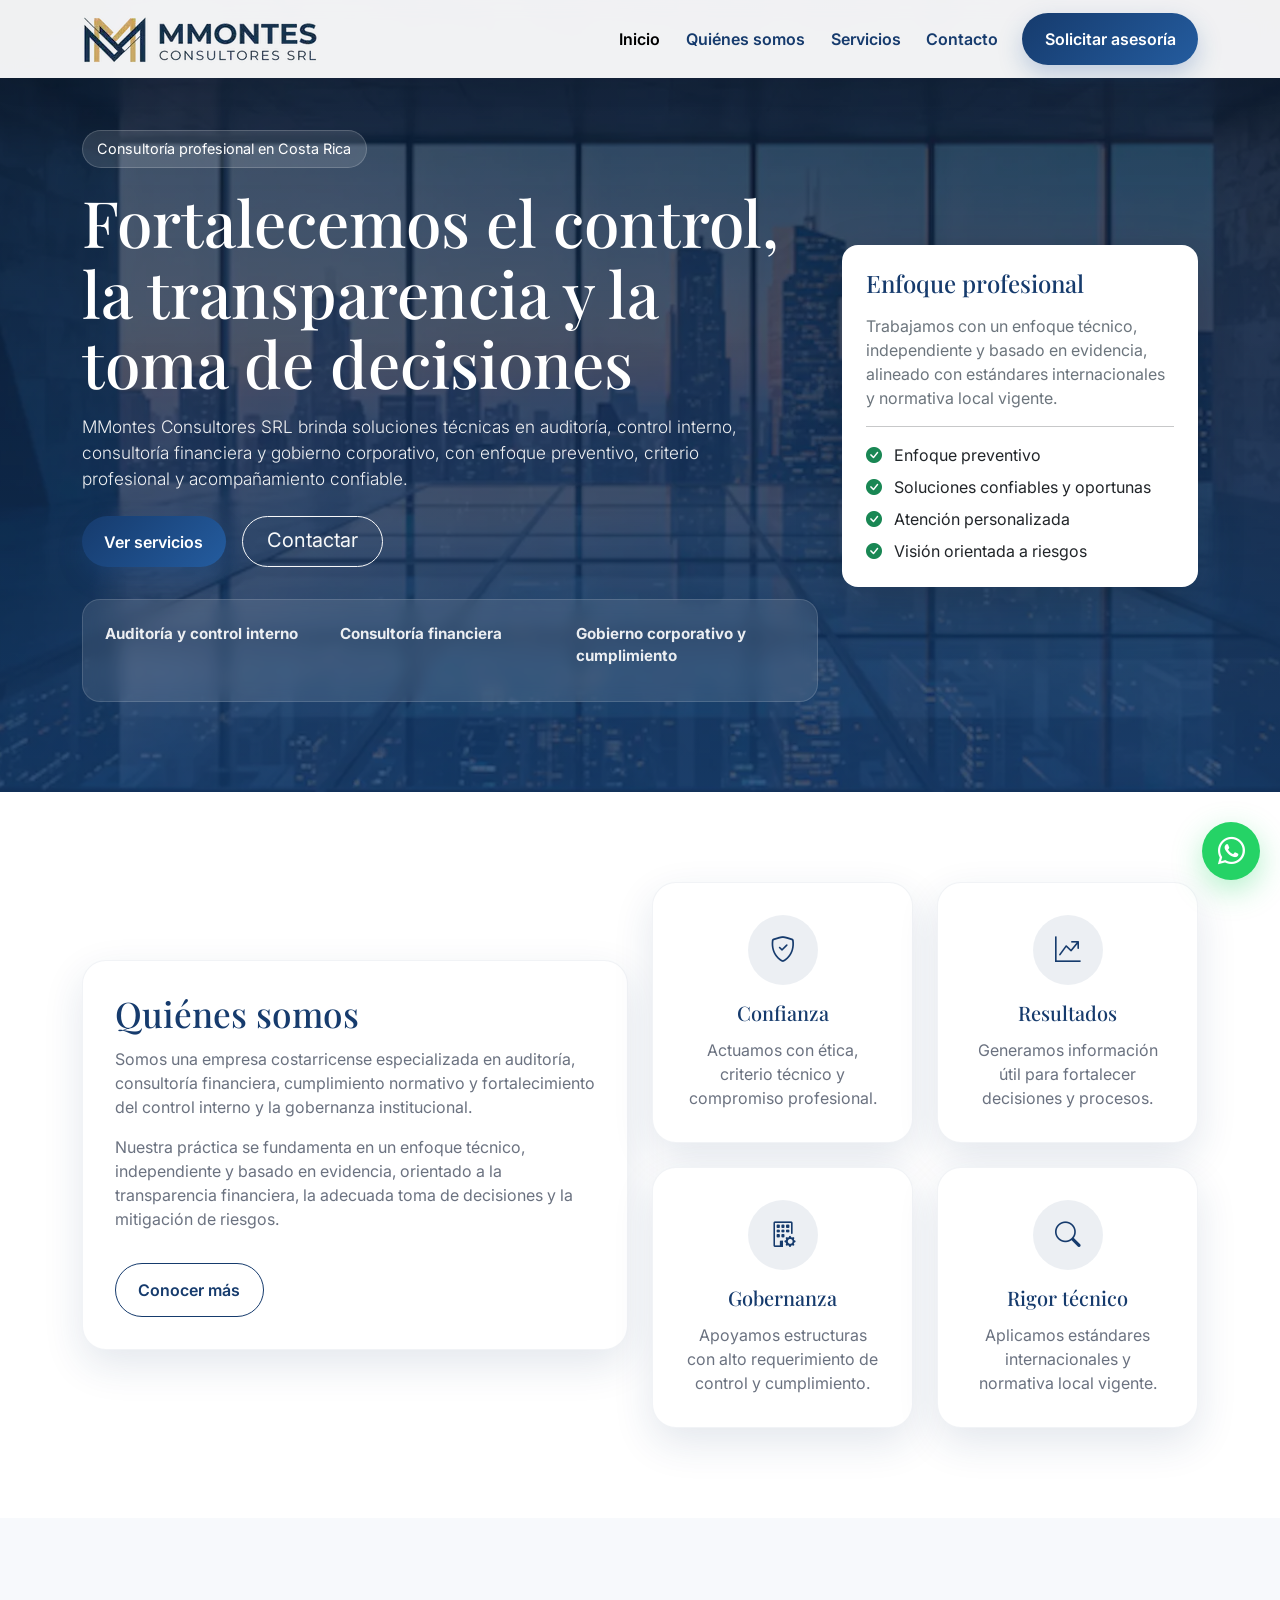
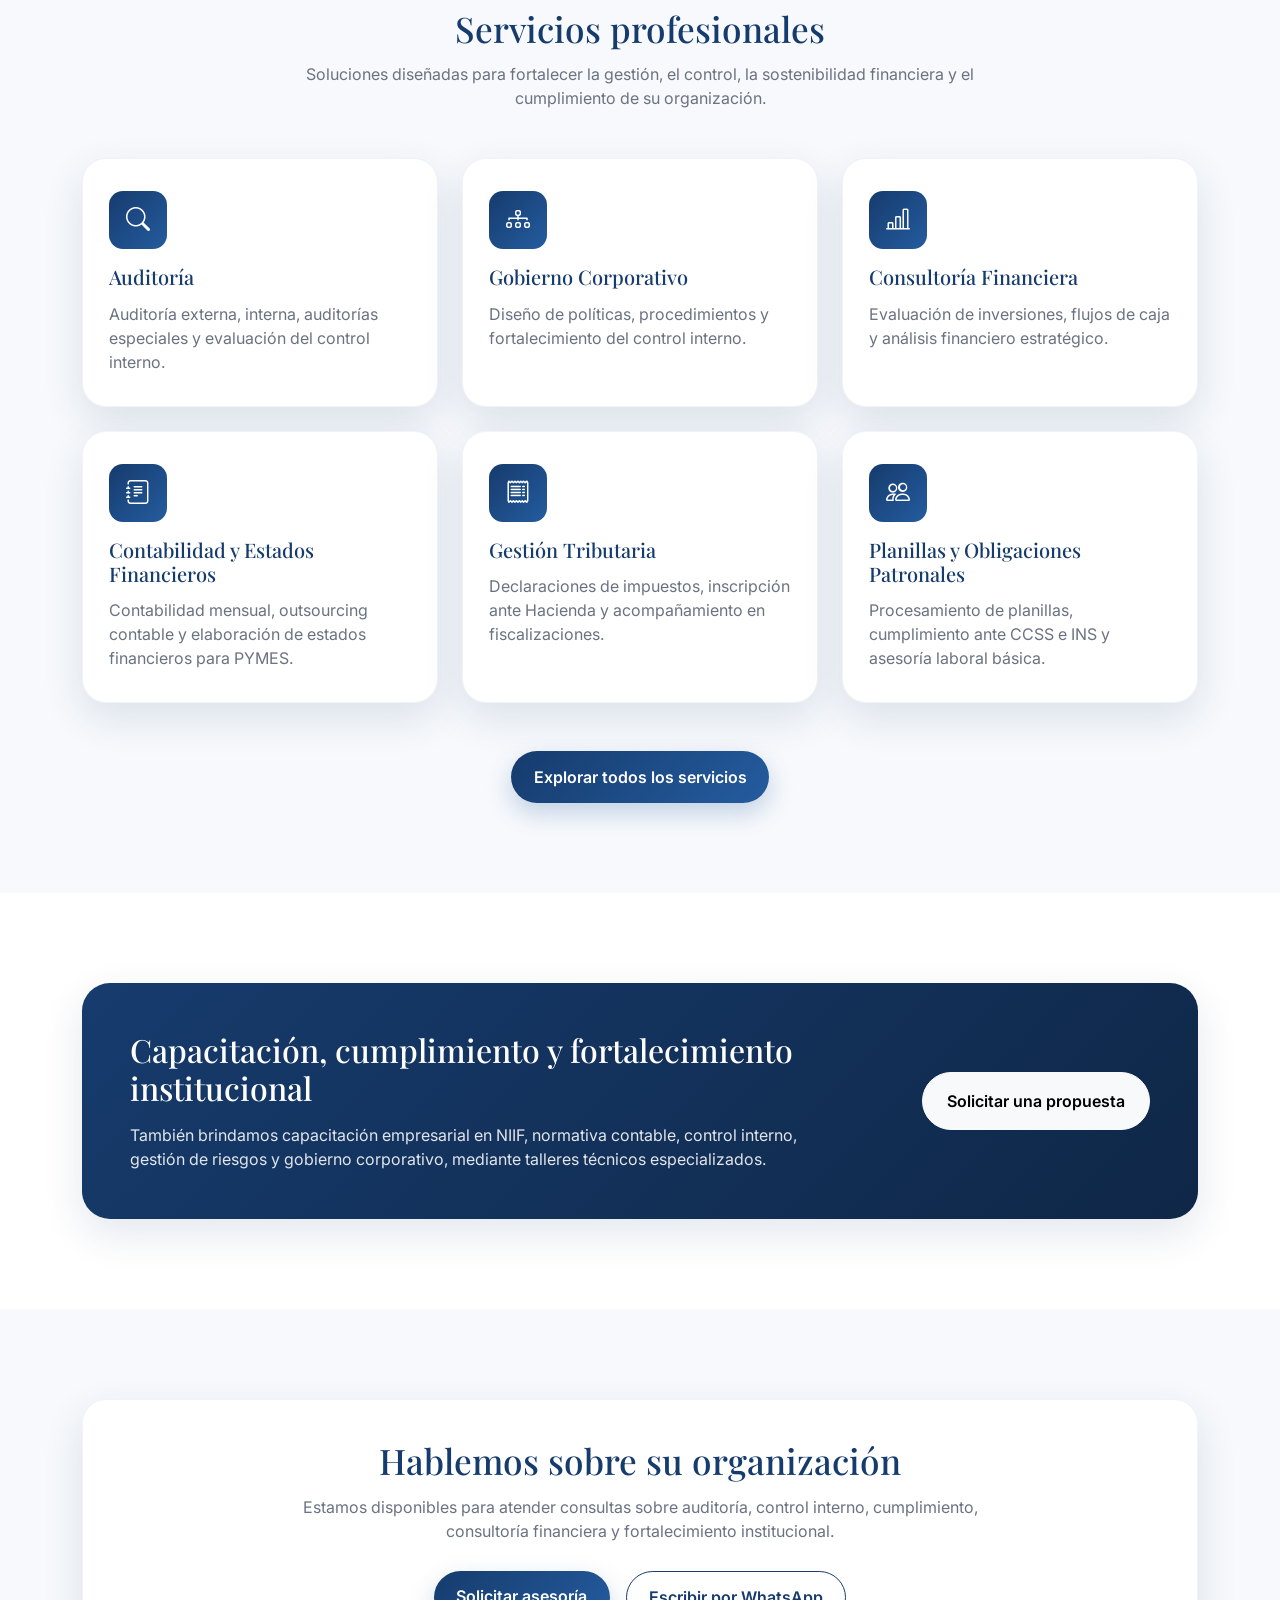
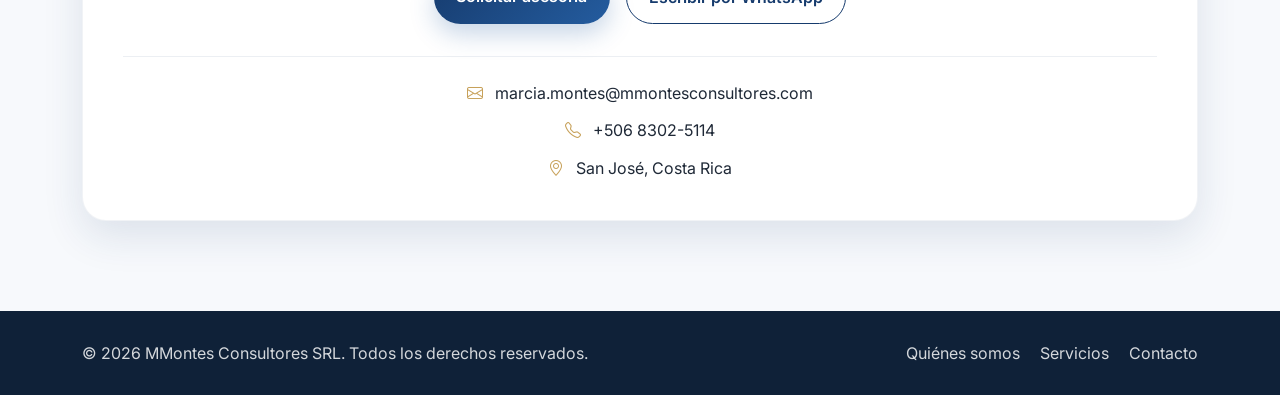
==== index.html @ 6755c842 "Mejora rendimiento cambio icon y style" ====
<!DOCTYPE html>
<html lang="es">
<head>
  <meta charset="UTF-8" />
  <meta name="viewport" content="width=device-width, initial-scale=1.0" />
  <title>MMontes Consultores SRL | Auditoría, Control Interno y Consultoría Financiera</title>
  <meta name="description" content="MMontes Consultores SRL ofrece servicios de auditoría, control interno, consultoría financiera, gobierno corporativo, precios de transferencia y certificaciones CPA en Costa Rica." />
  <meta name="geo.region" content="CR">
  <meta name="geo.placename" content="San José, Costa Rica">

  <link rel="preload" as="image" href="assets/hero-consultoria.webp" fetchpriority="high">

  <link rel="preload" href="https://cdn.jsdelivr.net/npm/bootstrap@5.3.3/dist/css/bootstrap.min.css" as="style" onload="this.onload=null;this.rel='stylesheet'">
  <noscript><link rel="stylesheet" href="https://cdn.jsdelivr.net/npm/bootstrap@5.3.3/dist/css/bootstrap.min.css"></noscript>

  <link rel="preload" href="https://cdn.jsdelivr.net/npm/bootstrap-icons@1.11.3/font/bootstrap-icons.min.css" as="style" onload="this.onload=null;this.rel='stylesheet'">
  <noscript><link rel="stylesheet" href="https://cdn.jsdelivr.net/npm/bootstrap-icons@1.11.3/font/bootstrap-icons.min.css"></noscript>

  <link rel="preconnect" href="https://fonts.googleapis.com">
  <link rel="preconnect" href="https://fonts.gstatic.com" crossorigin>
  <link rel="preload" href="https://fonts.googleapis.com/css2?family=Playfair+Display:wght@600;700&family=Inter:wght@400;500;600;700&display=swap" as="style" onload="this.onload=null;this.rel='stylesheet'">
  <noscript><link rel="stylesheet" href="https://fonts.googleapis.com/css2?family=Playfair+Display:wght@600;700&family=Inter:wght@400;500;600;700&display=swap"></noscript>

  <link rel="icon" type="image/png" sizes="32x32" href="assets/favicon.png">
  <link rel="apple-touch-icon" href="assets/favicon.png">

  <link rel="preload" href="css/style.css" as="style" onload="this.onload=null;this.rel='stylesheet'">
  <noscript><link rel="stylesheet" href="css/style.css"></noscript>

  <style>
    .hero-home {
      background:
        linear-gradient(rgba(10, 26, 48, 0.72), rgba(22, 59, 109, 0.78)),
        url('assets/hero-consultoria.webp') center/cover no-repeat;
    }
  </style>
</head>
<body>

  <nav class="navbar navbar-expand-lg fixed-top">
    <div class="container">
      <a class="navbar-brand d-flex align-items-center gap-2" href="index.html">
        <img src="assets/logo.webp" alt="MMontes Consultores SRL" width="200" height="52">
      </a>

      <button class="navbar-toggler" type="button" data-bs-toggle="collapse" data-bs-target="#menuPrincipal" aria-controls="menuPrincipal" aria-expanded="false" aria-label="Abrir navegación">
        <span class="navbar-toggler-icon"></span>
      </button>

      <div class="collapse navbar-collapse" id="menuPrincipal">
        <ul class="navbar-nav ms-auto align-items-lg-center">
          <li class="nav-item"><a class="nav-link active" href="index.html">Inicio</a></li>
          <li class="nav-item"><a class="nav-link" href="about.html">Quiénes somos</a></li>
          <li class="nav-item"><a class="nav-link" href="servicios.html">Servicios</a></li>
          <li class="nav-item"><a class="nav-link" href="contacto.html">Contacto</a></li>
          <li class="nav-item ms-lg-3 mt-3 mt-lg-0">
            <a class="btn btn-brand" href="contacto.html">Solicitar asesoría</a>
          </li>
        </ul>
      </div>
    </div>
  </nav>

<main>
  <section class="hero hero-home">
    <div class="container">
      <div class="row align-items-center g-4">
        <div class="col-lg-8">
          <span class="hero-badge">Consultoría profesional en Costa Rica</span>
          <h1>Fortalecemos el control, la transparencia y la toma de decisiones</h1>
          <p class="lead mb-4">
            MMontes Consultores SRL brinda soluciones técnicas en auditoría, control interno, consultoría financiera y gobierno corporativo, con enfoque preventivo, criterio profesional y acompañamiento confiable.
          </p>

          <div class="d-flex flex-wrap gap-3">
            <a href="servicios.html" class="btn btn-brand">Ver servicios</a>
            <a href="contacto.html" class="btn btn-outline-light btn-lg rounded-pill px-4">Contactar</a>
          </div>

          <div class="hero-card">
            <div class="row g-3">
              <div class="col-md-4">
                <div class="mini-stat"><strong>Auditoría y control interno</strong></div>
              </div>
              <div class="col-md-4">
                <div class="mini-stat"><strong>Consultoría financiera</strong></div>
              </div>
              <div class="col-md-4">
                <div class="mini-stat"><strong>Gobierno corporativo y cumplimiento</strong></div>
              </div>
            </div>
          </div>
        </div>

        <div class="col-lg-4">
          <div class="bg-white text-dark rounded-4 shadow-lg p-4">
            <h3 class="h4 mb-3" style="color:#163B6D;">Enfoque profesional</h3>
            <p class="mb-3 text-secondary">
              Trabajamos con un enfoque técnico, independiente y basado en evidencia, alineado con estándares internacionales y normativa local vigente.
            </p>
            <hr>
            <ul class="list-unstyled mb-0">
              <li class="mb-2"><i class="bi bi-check-circle-fill text-success me-2"></i> Enfoque preventivo</li>
              <li class="mb-2"><i class="bi bi-check-circle-fill text-success me-2"></i> Soluciones confiables y oportunas</li>
              <li class="mb-2"><i class="bi bi-check-circle-fill text-success me-2"></i> Atención personalizada</li>
              <li><i class="bi bi-check-circle-fill text-success me-2"></i> Visión orientada a riesgos</li>
            </ul>
          </div>
        </div>
      </div>
    </div>
  </section>

  <section class="section">
    <div class="container">
      <div class="row g-4 align-items-center">
        <div class="col-lg-6">
          <div class="info-card">
            <h2 class="section-title">Quiénes somos</h2>
            <p class="mb-3">
              Somos una empresa costarricense especializada en auditoría, consultoría financiera, cumplimiento normativo y fortalecimiento del control interno y la gobernanza institucional.
            </p>
            <p class="mb-3">
              Nuestra práctica se fundamenta en un enfoque técnico, independiente y basado en evidencia, orientado a la transparencia financiera, la adecuada toma de decisiones y la mitigación de riesgos.
            </p>
            <a href="about.html" class="btn btn-outline-brand mt-3">Conocer más</a>
          </div>
        </div>

        <div class="col-lg-6">
          <div class="row g-4">
            <div class="col-sm-6">
              <div class="value-card">
                <div class="value-icon"><i class="bi bi-shield-check"></i></div>
                <h4>Confianza</h4>
                <p>Actuamos con ética, criterio técnico y compromiso profesional.</p>
              </div>
            </div>
            <div class="col-sm-6">
              <div class="value-card">
                <div class="value-icon"><i class="bi bi-graph-up-arrow"></i></div>
                <h4>Resultados</h4>
                <p>Generamos información útil para fortalecer decisiones y procesos.</p>
              </div>
            </div>
            <div class="col-sm-6">
              <div class="value-card">
                <div class="value-icon"><i class="bi bi-building-gear"></i></div>
                <h4>Gobernanza</h4>
                <p>Apoyamos estructuras con alto requerimiento de control y cumplimiento.</p>
              </div>
            </div>
            <div class="col-sm-6">
              <div class="value-card">
                <div class="value-icon"><i class="bi bi-search"></i></div>
                <h4>Rigor técnico</h4>
                <p>Aplicamos estándares internacionales y normativa local vigente.</p>
              </div>
            </div>
          </div>
        </div>
      </div>
    </div>
  </section>

  <section class="section section-soft">
    <div class="container">
      <div class="text-center mb-5">
        <h2 class="section-title">Servicios profesionales</h2>
        <p class="section-subtitle">
          Soluciones diseñadas para fortalecer la gestión, el control, la sostenibilidad financiera y el cumplimiento de su organización.
        </p>
      </div>

      <div class="row g-4">

        <div class="col-md-6 col-xl-4">
          <div class="service-card">
            <div class="service-icon"><i class="bi bi-search"></i></div>
            <h4>Auditoría</h4>
            <p>Auditoría externa, interna, auditorías especiales y evaluación del control interno.</p>
          </div>
        </div>

        <div class="col-md-6 col-xl-4">
          <div class="service-card">
            <div class="service-icon"><i class="bi bi-diagram-3"></i></div>
            <h4>Gobierno Corporativo</h4>
            <p>Diseño de políticas, procedimientos y fortalecimiento del control interno.</p>
          </div>
        </div>

        <div class="col-md-6 col-xl-4">
          <div class="service-card">
            <div class="service-icon"><i class="bi bi-bar-chart-line"></i></div>
            <h4>Consultoría Financiera</h4>
            <p>Evaluación de inversiones, flujos de caja y análisis financiero estratégico.</p>
          </div>
        </div>

        <div class="col-md-6 col-xl-4">
          <div class="service-card">
            <div class="service-icon"><i class="bi bi-journal-text"></i></div>
            <h4>Contabilidad y Estados Financieros</h4>
            <p>Contabilidad mensual, outsourcing contable y elaboración de estados financieros para PYMES.</p>
          </div>
        </div>

        <div class="col-md-6 col-xl-4">
          <div class="service-card">
            <div class="service-icon"><i class="bi bi-receipt"></i></div>
            <h4>Gestión Tributaria</h4>
            <p>Declaraciones de impuestos, inscripción ante Hacienda y acompañamiento en fiscalizaciones.</p>
          </div>
        </div>

        <div class="col-md-6 col-xl-4">
          <div class="service-card">
            <div class="service-icon"><i class="bi bi-people"></i></div>
            <h4>Planillas y Obligaciones Patronales</h4>
            <p>Procesamiento de planillas, cumplimiento ante CCSS e INS y asesoría laboral básica.</p>
          </div>
        </div>

      </div>

      <div class="text-center mt-5">
        <a href="servicios.html" class="btn btn-brand">Explorar todos los servicios</a>
      </div>
    </div>
  </section>

  <section class="section">
    <div class="container">
      <div class="highlight-box">
        <div class="row g-4 align-items-center">
          <div class="col-lg-8">
            <h2 class="mb-3">Capacitación, cumplimiento y fortalecimiento institucional</h2>
            <p class="mb-0">
              También brindamos capacitación empresarial en NIIF, normativa contable, control interno, gestión de riesgos y gobierno corporativo, mediante talleres técnicos especializados.
            </p>
          </div>
          <div class="col-lg-4 text-lg-end">
            <a href="contacto.html" class="btn btn-light rounded-pill px-4 py-3 fw-semibold">Solicitar una propuesta</a>
          </div>
        </div>
      </div>
    </div>
  </section>

  <section class="section section-soft">
    <div class="container">
      <div class="cta-contact-box">
        <h2 class="section-title">Hablemos sobre su organización</h2>
        <p class="section-subtitle">
          Estamos disponibles para atender consultas sobre auditoría, control interno, cumplimiento, consultoría financiera y fortalecimiento institucional.
        </p>

        <div class="cta-contact-actions">
          <a href="contacto.html" class="btn btn-brand">Solicitar asesoría</a>
          <a href="https://wa.me/50683025114" target="_blank" rel="noopener" class="btn btn-outline-brand">Escribir por WhatsApp</a>
        </div>

        <div class="cta-contact-meta">
          <div class="meta-item">
            <i class="bi bi-envelope"></i>
            <span>marcia.montes@mmontesconsultores.com</span>
          </div>
          <div class="meta-item">
            <i class="bi bi-telephone"></i>
            <span>+506 8302-5114</span>
          </div>
          <div class="meta-item">
            <i class="bi bi-geo-alt"></i>
            <span>San José, Costa Rica</span>
          </div>
        </div>
      </div>
    </div>
  </section>

</main>

  <footer class="footer">
    <div class="container">
      <div class="row g-3 align-items-center">
        <div class="col-md-7">
          <p class="mb-0">© 2026 MMontes Consultores SRL. Todos los derechos reservados.</p>
        </div>
        <div class="col-md-5 text-md-end">
          <a href="about.html" class="me-3">Quiénes somos</a>
          <a href="servicios.html" class="me-3">Servicios</a>
          <a href="contacto.html">Contacto</a>
        </div>
      </div>
    </div>
  </footer>

  <a class="whatsapp-float" href="https://wa.me/50683025114" target="_blank" rel="noopener" aria-label="WhatsApp">
    <i class="bi bi-whatsapp"></i>
  </a>

  <script defer src="https://cdn.jsdelivr.net/npm/bootstrap@5.3.3/dist/js/bootstrap.bundle.min.js"></script>
</body>
</html>
---- css/style.css ----
:root {
  --primary: #163B6D;
  --primary-2: #245C9F;
  --accent: #C7A15A;
  --bg-soft: #F7F9FC;
  --text: #1F2937;
  --muted: #6B7280;
  --white: #FFFFFF;
  --shadow: 0 15px 40px rgba(22, 59, 109, 0.12);
  --radius: 18px;
}

body {
  font-family: 'Inter', sans-serif;
  color: var(--text);
  background-color: #fff;
}

h1, h2, h3, h4, h5,
.brand-title {
  font-family: 'Playfair Display', serif;
}

.navbar {
  background: rgba(255, 255, 255, 0.94);
  backdrop-filter: blur(10px);
  box-shadow: 0 8px 30px rgba(0, 0, 0, 0.05);
}

.navbar-brand img {
  height: 52px;
  width: auto;
}

.nav-link {
  color: var(--primary);
  font-weight: 600;
  margin-left: 0.6rem;
}

.nav-link:hover,
.nav-link.active {
  color: var(--primary-2);
}

.btn-brand {
  background: linear-gradient(135deg, var(--primary), var(--primary-2));
  color: white;
  border: none;
  padding: 0.85rem 1.4rem;
  border-radius: 999px;
  font-weight: 600;
  box-shadow: 0 10px 25px rgba(36, 92, 159, 0.25);
  transition: all 0.25s ease;
}

.btn-brand:hover {
  color: white;
  transform: translateY(-2px);
}

.btn-outline-brand {
  border: 1.5px solid var(--primary);
  color: var(--primary);
  border-radius: 999px;
  padding: 0.85rem 1.4rem;
  font-weight: 600;
}

.btn-outline-brand:hover {
  background: var(--primary);
  color: white;
}

.hero,
.page-hero {
  color: white;
  overflow: hidden;
}

.hero {
  position: relative;
  padding: 130px 0 90px;
}

.page-hero {
  padding: 130px 0 80px;
}

.hero-badge,
.badge-soft {
  display: inline-block;
  background: rgba(255,255,255,0.12);
  border: 1px solid rgba(255,255,255,0.18);
  color: #fff;
  padding: 0.45rem 0.9rem;
  border-radius: 999px;
  font-size: 0.9rem;
}

.hero-badge {
  margin-bottom: 1.2rem;
}

.badge-soft {
  margin-bottom: 1rem;
}

.hero h1,
.page-hero h1 {
  line-height: 1.1;
  margin-bottom: 1rem;
}

.hero h1 {
  font-size: clamp(2.3rem, 5vw, 4.5rem);
}

.page-hero h1 {
  font-size: clamp(2.2rem, 5vw, 4rem);
}

.hero p.lead,
.page-hero p {
  font-size: 1.08rem;
  max-width: 760px;
  color: rgba(255,255,255,0.9);
}

.hero p.lead {
  max-width: 700px;
  color: rgba(255,255,255,0.92);
}

.hero-card {
  background: rgba(255,255,255,0.1);
  border: 1px solid rgba(255,255,255,0.14);
  backdrop-filter: blur(8px);
  border-radius: var(--radius);
  padding: 1.4rem;
  margin-top: 2rem;
}

.hero-card .mini-stat {
  font-size: 0.95rem;
  color: rgba(255,255,255,0.9);
  margin-bottom: 0.65rem;
}

.section {
  padding: 90px 0;
}

.section-soft {
  background: var(--bg-soft);
}

.section-title {
  font-size: 2.2rem;
  color: var(--primary);
  margin-bottom: 0.75rem;
}

.section-subtitle {
  color: var(--muted);
  max-width: 760px;
  margin: 0 auto;
}

.info-card,
.service-card,
.value-card,
.contact-card,
.cta-contact-box,
.content-card,
.pillar-card,
.director-card,
.metric-card,
.service-block,
.mini-card,
.cta-box,
.trust-card {
  background: #fff;
  border-radius: 24px;
  border: 1px solid rgba(22, 59, 109, 0.06);
  box-shadow: var(--shadow);
}

.info-card,
.contact-card,
.content-card,
.director-card,
.mini-card,
.trust-card {
  padding: 2rem;
}

.info-card,
.contact-card,
.value-card,
.content-card,
.service-block,
.mini-card {
  height: 100%;
}

.service-card {
  padding: 2rem 1.6rem;
  height: 100%;
  transition: all 0.25s ease;
}

.service-card:hover,
.service-block:hover {
  transform: translateY(-6px);
  box-shadow: 0 18px 45px rgba(22, 59, 109, 0.15);
}

.value-card {
  padding: 2rem;
  text-align: center;
}

.value-icon {
  width: 70px;
  height: 70px;
  margin: 0 auto 1rem;
  border-radius: 50%;
  background: rgba(22, 59, 109, 0.08);
  color: var(--primary);
  display: flex;
  align-items: center;
  justify-content: center;
  font-size: 1.6rem;
}

.service-icon,
.contact-icon,
.pillar-icon {
  display: flex;
  align-items: center;
  justify-content: center;
  flex-shrink: 0;
}

.service-icon {
  width: 58px;
  height: 58px;
  border-radius: 14px;
  font-size: 1.5rem;
  color: white;
  background: linear-gradient(135deg, var(--primary), var(--primary-2));
  margin-bottom: 1rem;
}

.service-card h4,
.value-card h4,
.pillar-card h4,
.director-card h3,
.mini-card h4 {
  color: var(--primary);
}

.service-card h4,
.value-card h4,
.mini-card h4 {
  font-size: 1.25rem;
  margin-bottom: 0.8rem;
}

.service-card p,
.value-card p,
.info-card p,
.contact-card p,
.cta-contact-box p,
.content-card p,
.director-card p,
.metric-card p,
.pillar-card p,
.mini-card p,
.trust-card p {
  color: var(--muted);
  margin-bottom: 0;
}

.highlight-box,
.cta-box,
.cta-mini {
  background: linear-gradient(135deg, var(--primary), #0F2747);
  color: white;
  box-shadow: var(--shadow);
}

.highlight-box {
  border-radius: 28px;
  padding: 3rem;
}

.cta-box {
  border-radius: 30px;
  padding: 3rem;
}

.cta-mini {
  border-radius: 24px;
  padding: 2rem;
  margin-top: 1.75rem;
}

.highlight-box p,
.cta-box p,
.cta-mini p {
  color: rgba(255,255,255,0.88);
}

.contact-item {
  display: flex;
  gap: 1rem;
  align-items: flex-start;
  margin-bottom: 1.4rem;
}

.contact-item:last-child {
  margin-bottom: 0;
}

.contact-icon {
  width: 50px;
  height: 50px;
  border-radius: 14px;
  background: rgba(22, 59, 109, 0.08);
  color: var(--primary);
  font-size: 1.2rem;
}

.contact-label {
  font-size: 0.9rem;
  color: var(--muted);
  margin-bottom: 0.25rem;
}

.contact-value {
  font-size: 1.05rem;
  color: var(--text);
  font-weight: 600;
  margin-bottom: 0;
  word-break: break-word;
}

.contact-value a {
  color: var(--primary);
  text-decoration: none;
}

.contact-value a:hover {
  color: var(--primary-2);
}

.form-control,
.form-select {
  border-radius: 14px;
  padding: 0.95rem 1rem;
  border: 1px solid rgba(22, 59, 109, 0.15);
  box-shadow: none;
}

.form-control:focus,
.form-select:focus {
  border-color: var(--primary-2);
  box-shadow: 0 0 0 0.2rem rgba(36, 92, 159, 0.15);
}

.trust-list,
.check-list,
.service-list {
  list-style: none;
  padding: 0;
  margin: 1rem 0 0;
}

.check-list {
  margin: 1.25rem 0 0;
}

.trust-list li,
.check-list li,
.service-list li {
  display: flex;
  gap: 0.8rem;
  align-items: flex-start;
  padding: 0.65rem 0;
  color: var(--text);
  border-bottom: 1px solid rgba(22, 59, 109, 0.08);
}

.service-list li {
  padding: 0.6rem 0;
}

.trust-list li:last-child,
.check-list li:last-child,
.service-list li:last-child {
  border-bottom: none;
}

.trust-list i,
.check-list i,
.service-list i {
  color: var(--accent);
  margin-top: 2px;
  flex-shrink: 0;
}

.pillar-card {
  padding: 2rem;
  text-align: center;
  height: 100%;
}

.pillar-icon {
  width: 72px;
  height: 72px;
  border-radius: 50%;
  margin: 0 auto 1rem;
  background: rgba(22, 59, 109, 0.08);
  color: var(--primary);
  font-size: 1.6rem;
}

.metric-card {
  padding: 1.8rem;
  text-align: center;
}

.metric-card h3 {
  color: var(--primary);
  font-size: 2rem;
  margin-bottom: 0.4rem;
  font-family: 'Inter', sans-serif;
  font-weight: 700;
}

.director-badge {
  display: inline-block;
  padding: 0.45rem 0.9rem;
  border-radius: 999px;
  background: rgba(22, 59, 109, 0.08);
  color: var(--primary);
  font-size: 0.9rem;
  font-weight: 600;
  margin-bottom: 1rem;
}

.service-block {
  overflow: hidden;
  transition: all 0.25s ease;
}

.service-header {
  padding: 2rem 2rem 1rem;
  display: flex;
  gap: 1rem;
  align-items: flex-start;
}

.service-header .service-icon {
  width: 64px;
  height: 64px;
  border-radius: 16px;
  font-size: 1.6rem;
  margin-bottom: 0;
}

.service-header h3 {
  color: var(--primary);
  margin-bottom: 0.5rem;
  font-size: 1.6rem;
}

.service-header p {
  color: var(--muted);
  margin-bottom: 0;
}

.service-body {
  padding: 0 2rem 2rem;
}

.mini-card {
  text-align: center;
}

.mini-card i {
  font-size: 2rem;
  color: var(--primary);
  display: inline-block;
  margin-bottom: 1rem;
}

.cta-contact-box {
  padding: 2.5rem;
  text-align: center;
}

.cta-contact-actions {
  display: flex;
  gap: 1rem;
  justify-content: center;
  flex-wrap: wrap;
  margin-top: 1.75rem;
}

.cta-contact-meta {
  margin-top: 2rem;
  padding-top: 1.5rem;
  border-top: 1px solid rgba(22, 59, 109, 0.08);
}

.cta-contact-meta .meta-item {
  display: flex;
  gap: 0.75rem;
  align-items: center;
  justify-content: center;
  color: var(--text);
  margin-bottom: 0.85rem;
  flex-wrap: wrap;
}

.cta-contact-meta .meta-item:last-child {
  margin-bottom: 0;
}

.cta-contact-meta i {
  color: var(--accent);
}

.footer {
  background: #0F2138;
  color: rgba(255,255,255,0.82);
  padding: 30px 0;
}

.footer a {
  color: rgba(255,255,255,0.82);
  text-decoration: none;
}

.footer a:hover {
  color: white;
}

.whatsapp-float {
  position: fixed;
  right: 20px;
  bottom: 20px;
  width: 58px;
  height: 58px;
  border-radius: 50%;
  display: flex;
  align-items: center;
  justify-content: center;
  background: #25D366;
  color: white;
  font-size: 1.7rem;
  box-shadow: 0 10px 30px rgba(37, 211, 102, 0.35);
  z-index: 999;
  text-decoration: none;
  transition: all 0.25s ease;
}

.whatsapp-float:hover {
  color: white;
  transform: translateY(-2px);
}

.whatsapp-float i {
  display: inline-flex;
  width: 1em;
  height: 1em;
  align-items: center;
  justify-content: center;
  line-height: 1;
}

.card {
  padding: 40px;
  border-radius: 20px;
  box-shadow: 0 15px 40px rgba(0,0,0,0.1);
  max-width: 500px;
}

@media (max-width: 991.98px) {
  .hero,
  .page-hero {
    padding-top: 110px;
  }

  .navbar-brand img {
    height: 45px;
  }

  .section {
    padding: 70px 0;
  }

  .highlight-box,
  .cta-contact-box,
  .cta-box {
    padding: 2rem;
  }

  .service-header,
  .service-body {
    padding-left: 1.5rem;
    padding-right: 1.5rem;
  }

  .contact-card,
  .info-card,
  .trust-card {
    height: auto;
  }
}
---- css/style.css ----
:root {
  --primary: #163B6D;
  --primary-2: #245C9F;
  --accent: #C7A15A;
  --bg-soft: #F7F9FC;
  --text: #1F2937;
  --muted: #6B7280;
  --white: #FFFFFF;
  --shadow: 0 15px 40px rgba(22, 59, 109, 0.12);
  --radius: 18px;
}

body {
  font-family: 'Inter', sans-serif;
  color: var(--text);
  background-color: #fff;
}

h1, h2, h3, h4, h5,
.brand-title {
  font-family: 'Playfair Display', serif;
}

.navbar {
  background: rgba(255, 255, 255, 0.94);
  backdrop-filter: blur(10px);
  box-shadow: 0 8px 30px rgba(0, 0, 0, 0.05);
}

.navbar-brand img {
  height: 52px;
  width: auto;
}

.nav-link {
  color: var(--primary);
  font-weight: 600;
  margin-left: 0.6rem;
}

.nav-link:hover,
.nav-link.active {
  color: var(--primary-2);
}

.btn-brand {
  background: linear-gradient(135deg, var(--primary), var(--primary-2));
  color: white;
  border: none;
  padding: 0.85rem 1.4rem;
  border-radius: 999px;
  font-weight: 600;
  box-shadow: 0 10px 25px rgba(36, 92, 159, 0.25);
  transition: all 0.25s ease;
}

.btn-brand:hover {
  color: white;
  transform: translateY(-2px);
}

.btn-outline-brand {
  border: 1.5px solid var(--primary);
  color: var(--primary);
  border-radius: 999px;
  padding: 0.85rem 1.4rem;
  font-weight: 600;
}

.btn-outline-brand:hover {
  background: var(--primary);
  color: white;
}

.hero,
.page-hero {
  color: white;
  overflow: hidden;
}

.hero {
  position: relative;
  padding: 130px 0 90px;
}

.page-hero {
  padding: 130px 0 80px;
}

.hero-badge,
.badge-soft {
  display: inline-block;
  background: rgba(255,255,255,0.12);
  border: 1px solid rgba(255,255,255,0.18);
  color: #fff;
  padding: 0.45rem 0.9rem;
  border-radius: 999px;
  font-size: 0.9rem;
}

.hero-badge {
  margin-bottom: 1.2rem;
}

.badge-soft {
  margin-bottom: 1rem;
}

.hero h1,
.page-hero h1 {
  line-height: 1.1;
  margin-bottom: 1rem;
}

.hero h1 {
  font-size: clamp(2.3rem, 5vw, 4.5rem);
}

.page-hero h1 {
  font-size: clamp(2.2rem, 5vw, 4rem);
}

.hero p.lead,
.page-hero p {
  font-size: 1.08rem;
  max-width: 760px;
  color: rgba(255,255,255,0.9);
}

.hero p.lead {
  max-width: 700px;
  color: rgba(255,255,255,0.92);
}

.hero-card {
  background: rgba(255,255,255,0.1);
  border: 1px solid rgba(255,255,255,0.14);
  backdrop-filter: blur(8px);
  border-radius: var(--radius);
  padding: 1.4rem;
  margin-top: 2rem;
}

.hero-card .mini-stat {
  font-size: 0.95rem;
  color: rgba(255,255,255,0.9);
  margin-bottom: 0.65rem;
}

.section {
  padding: 90px 0;
}

.section-soft {
  background: var(--bg-soft);
}

.section-title {
  font-size: 2.2rem;
  color: var(--primary);
  margin-bottom: 0.75rem;
}

.section-subtitle {
  color: var(--muted);
  max-width: 760px;
  margin: 0 auto;
}

.info-card,
.service-card,
.value-card,
.contact-card,
.cta-contact-box,
.content-card,
.pillar-card,
.director-card,
.metric-card,
.service-block,
.mini-card,
.cta-box,
.trust-card {
  background: #fff;
  border-radius: 24px;
  border: 1px solid rgba(22, 59, 109, 0.06);
  box-shadow: var(--shadow);
}

.info-card,
.contact-card,
.content-card,
.director-card,
.mini-card,
.trust-card {
  padding: 2rem;
}

.info-card,
.contact-card,
.value-card,
.content-card,
.service-block,
.mini-card {
  height: 100%;
}

.service-card {
  padding: 2rem 1.6rem;
  height: 100%;
  transition: all 0.25s ease;
}

.service-card:hover,
.service-block:hover {
  transform: translateY(-6px);
  box-shadow: 0 18px 45px rgba(22, 59, 109, 0.15);
}

.value-card {
  padding: 2rem;
  text-align: center;
}

.value-icon {
  width: 70px;
  height: 70px;
  margin: 0 auto 1rem;
  border-radius: 50%;
  background: rgba(22, 59, 109, 0.08);
  color: var(--primary);
  display: flex;
  align-items: center;
  justify-content: center;
  font-size: 1.6rem;
}

.service-icon,
.contact-icon,
.pillar-icon {
  display: flex;
  align-items: center;
  justify-content: center;
  flex-shrink: 0;
}

.service-icon {
  width: 58px;
  height: 58px;
  border-radius: 14px;
  font-size: 1.5rem;
  color: white;
  background: linear-gradient(135deg, var(--primary), var(--primary-2));
  margin-bottom: 1rem;
}

.service-card h4,
.value-card h4,
.pillar-card h4,
.director-card h3,
.mini-card h4 {
  color: var(--primary);
}

.service-card h4,
.value-card h4,
.mini-card h4 {
  font-size: 1.25rem;
  margin-bottom: 0.8rem;
}

.service-card p,
.value-card p,
.info-card p,
.contact-card p,
.cta-contact-box p,
.content-card p,
.director-card p,
.metric-card p,
.pillar-card p,
.mini-card p,
.trust-card p {
  color: var(--muted);
  margin-bottom: 0;
}

.highlight-box,
.cta-box,
.cta-mini {
  background: linear-gradient(135deg, var(--primary), #0F2747);
  color: white;
  box-shadow: var(--shadow);
}

.highlight-box {
  border-radius: 28px;
  padding: 3rem;
}

.cta-box {
  border-radius: 30px;
  padding: 3rem;
}

.cta-mini {
  border-radius: 24px;
  padding: 2rem;
  margin-top: 1.75rem;
}

.highlight-box p,
.cta-box p,
.cta-mini p {
  color: rgba(255,255,255,0.88);
}

.contact-item {
  display: flex;
  gap: 1rem;
  align-items: flex-start;
  margin-bottom: 1.4rem;
}

.contact-item:last-child {
  margin-bottom: 0;
}

.contact-icon {
  width: 50px;
  height: 50px;
  border-radius: 14px;
  background: rgba(22, 59, 109, 0.08);
  color: var(--primary);
  font-size: 1.2rem;
}

.contact-label {
  font-size: 0.9rem;
  color: var(--muted);
  margin-bottom: 0.25rem;
}

.contact-value {
  font-size: 1.05rem;
  color: var(--text);
  font-weight: 600;
  margin-bottom: 0;
  word-break: break-word;
}

.contact-value a {
  color: var(--primary);
  text-decoration: none;
}

.contact-value a:hover {
  color: var(--primary-2);
}

.form-control,
.form-select {
  border-radius: 14px;
  padding: 0.95rem 1rem;
  border: 1px solid rgba(22, 59, 109, 0.15);
  box-shadow: none;
}

.form-control:focus,
.form-select:focus {
  border-color: var(--primary-2);
  box-shadow: 0 0 0 0.2rem rgba(36, 92, 159, 0.15);
}

.trust-list,
.check-list,
.service-list {
  list-style: none;
  padding: 0;
  margin: 1rem 0 0;
}

.check-list {
  margin: 1.25rem 0 0;
}

.trust-list li,
.check-list li,
.service-list li {
  display: flex;
  gap: 0.8rem;
  align-items: flex-start;
  padding: 0.65rem 0;
  color: var(--text);
  border-bottom: 1px solid rgba(22, 59, 109, 0.08);
}

.service-list li {
  padding: 0.6rem 0;
}

.trust-list li:last-child,
.check-list li:last-child,
.service-list li:last-child {
  border-bottom: none;
}

.trust-list i,
.check-list i,
.service-list i {
  color: var(--accent);
  margin-top: 2px;
  flex-shrink: 0;
}

.pillar-card {
  padding: 2rem;
  text-align: center;
  height: 100%;
}

.pillar-icon {
  width: 72px;
  height: 72px;
  border-radius: 50%;
  margin: 0 auto 1rem;
  background: rgba(22, 59, 109, 0.08);
  color: var(--primary);
  font-size: 1.6rem;
}

.metric-card {
  padding: 1.8rem;
  text-align: center;
}

.metric-card h3 {
  color: var(--primary);
  font-size: 2rem;
  margin-bottom: 0.4rem;
  font-family: 'Inter', sans-serif;
  font-weight: 700;
}

.director-badge {
  display: inline-block;
  padding: 0.45rem 0.9rem;
  border-radius: 999px;
  background: rgba(22, 59, 109, 0.08);
  color: var(--primary);
  font-size: 0.9rem;
  font-weight: 600;
  margin-bottom: 1rem;
}

.service-block {
  overflow: hidden;
  transition: all 0.25s ease;
}

.service-header {
  padding: 2rem 2rem 1rem;
  display: flex;
  gap: 1rem;
  align-items: flex-start;
}

.service-header .service-icon {
  width: 64px;
  height: 64px;
  border-radius: 16px;
  font-size: 1.6rem;
  margin-bottom: 0;
}

.service-header h3 {
  color: var(--primary);
  margin-bottom: 0.5rem;
  font-size: 1.6rem;
}

.service-header p {
  color: var(--muted);
  margin-bottom: 0;
}

.service-body {
  padding: 0 2rem 2rem;
}

.mini-card {
  text-align: center;
}

.mini-card i {
  font-size: 2rem;
  color: var(--primary);
  display: inline-block;
  margin-bottom: 1rem;
}

.cta-contact-box {
  padding: 2.5rem;
  text-align: center;
}

.cta-contact-actions {
  display: flex;
  gap: 1rem;
  justify-content: center;
  flex-wrap: wrap;
  margin-top: 1.75rem;
}

.cta-contact-meta {
  margin-top: 2rem;
  padding-top: 1.5rem;
  border-top: 1px solid rgba(22, 59, 109, 0.08);
}

.cta-contact-meta .meta-item {
  display: flex;
  gap: 0.75rem;
  align-items: center;
  justify-content: center;
  color: var(--text);
  margin-bottom: 0.85rem;
  flex-wrap: wrap;
}

.cta-contact-meta .meta-item:last-child {
  margin-bottom: 0;
}

.cta-contact-meta i {
  color: var(--accent);
}

.footer {
  background: #0F2138;
  color: rgba(255,255,255,0.82);
  padding: 30px 0;
}

.footer a {
  color: rgba(255,255,255,0.82);
  text-decoration: none;
}

.footer a:hover {
  color: white;
}

.whatsapp-float {
  position: fixed;
  right: 20px;
  bottom: 20px;
  width: 58px;
  height: 58px;
  border-radius: 50%;
  display: flex;
  align-items: center;
  justify-content: center;
  background: #25D366;
  color: white;
  font-size: 1.7rem;
  box-shadow: 0 10px 30px rgba(37, 211, 102, 0.35);
  z-index: 999;
  text-decoration: none;
  transition: all 0.25s ease;
}

.whatsapp-float:hover {
  color: white;
  transform: translateY(-2px);
}

.whatsapp-float i {
  display: inline-flex;
  width: 1em;
  height: 1em;
  align-items: center;
  justify-content: center;
  line-height: 1;
}

.card {
  padding: 40px;
  border-radius: 20px;
  box-shadow: 0 15px 40px rgba(0,0,0,0.1);
  max-width: 500px;
}

@media (max-width: 991.98px) {
  .hero,
  .page-hero {
    padding-top: 110px;
  }

  .navbar-brand img {
    height: 45px;
  }

  .section {
    padding: 70px 0;
  }

  .highlight-box,
  .cta-contact-box,
  .cta-box {
    padding: 2rem;
  }

  .service-header,
  .service-body {
    padding-left: 1.5rem;
    padding-right: 1.5rem;
  }

  .contact-card,
  .info-card,
  .trust-card {
    height: auto;
  }
}
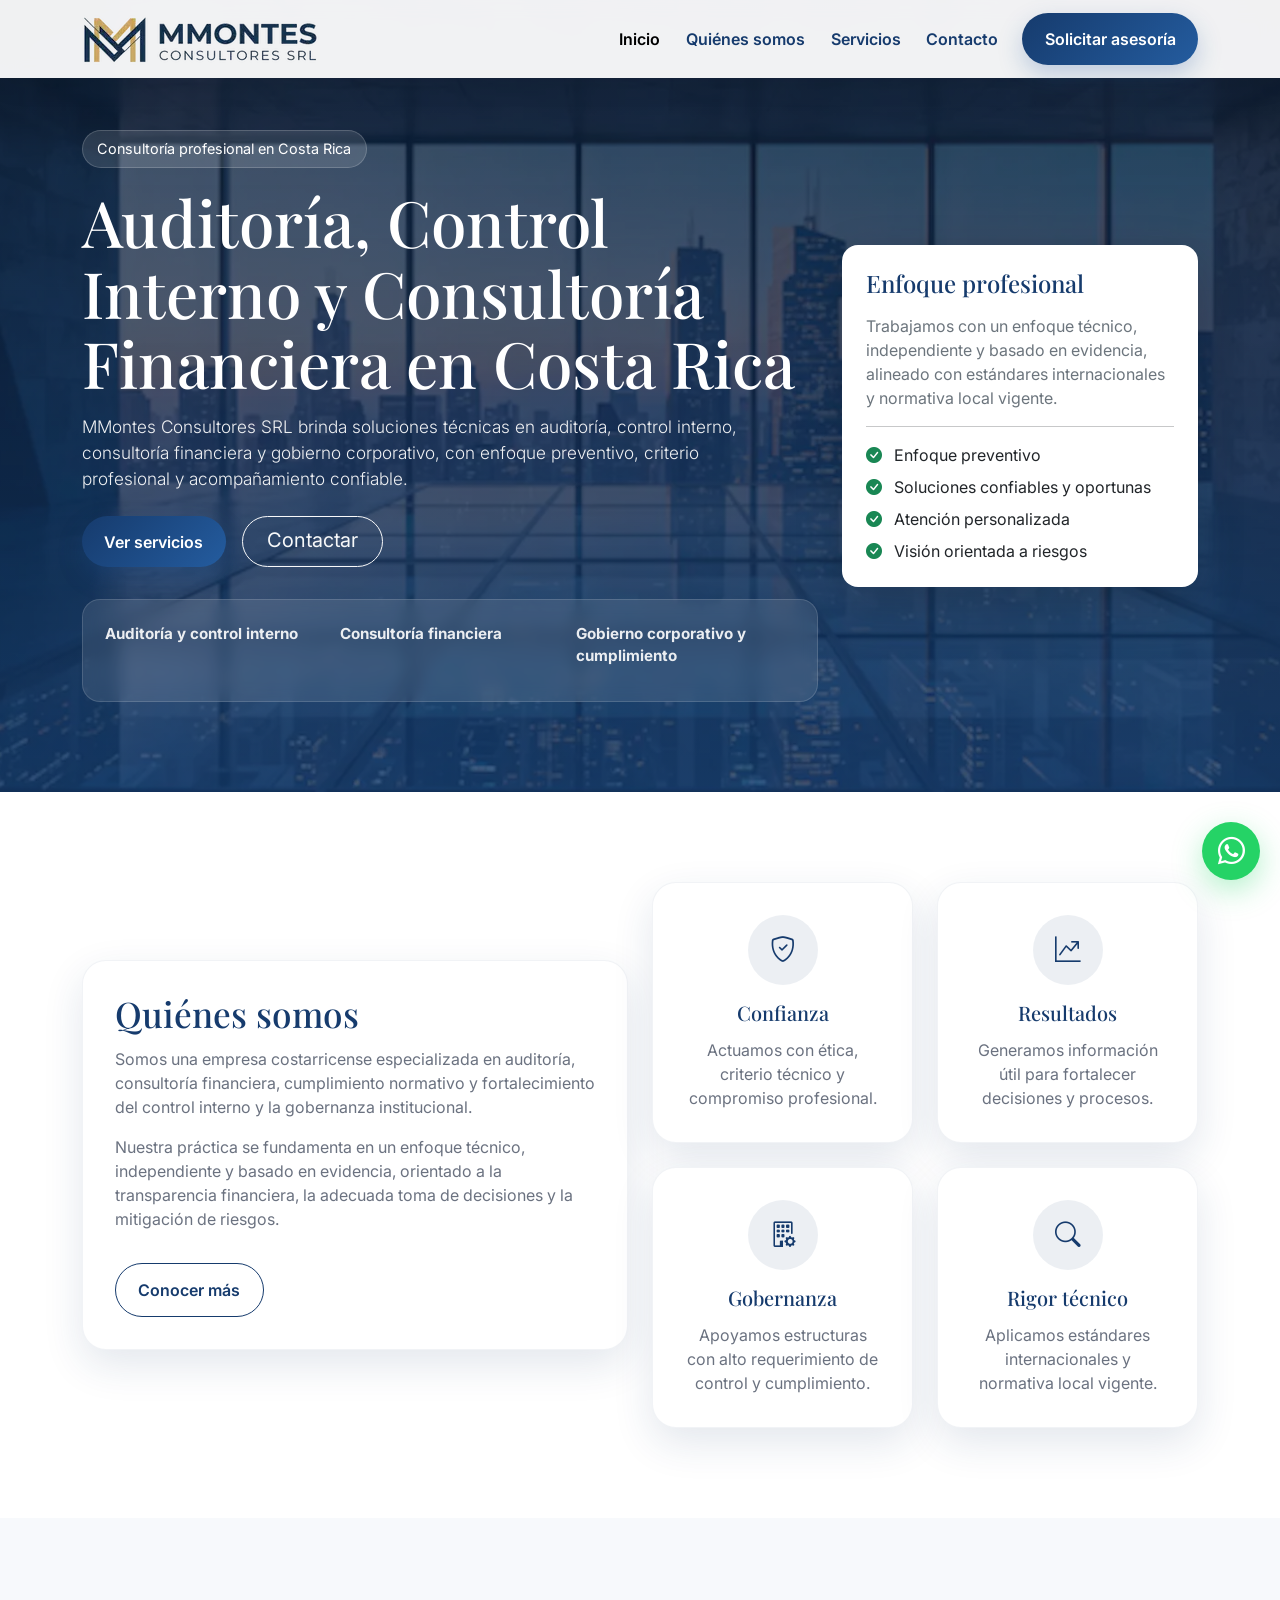
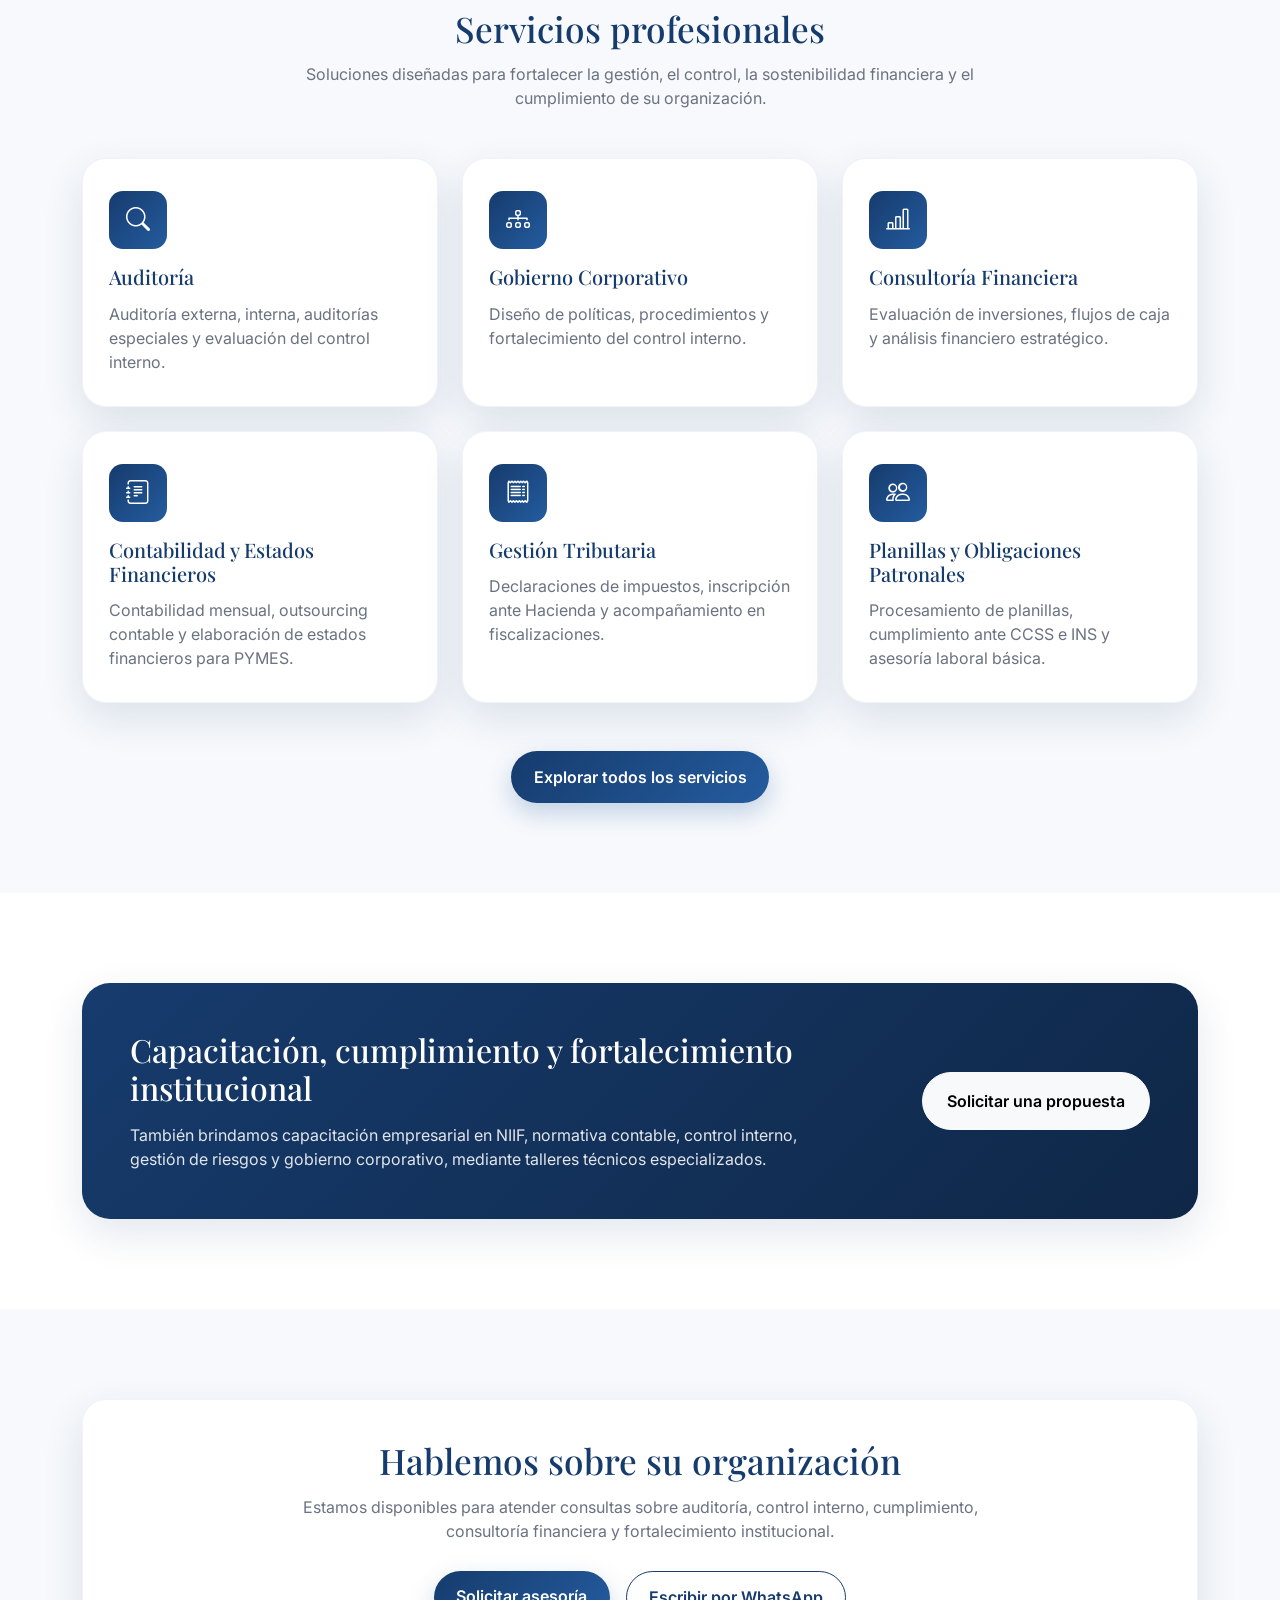
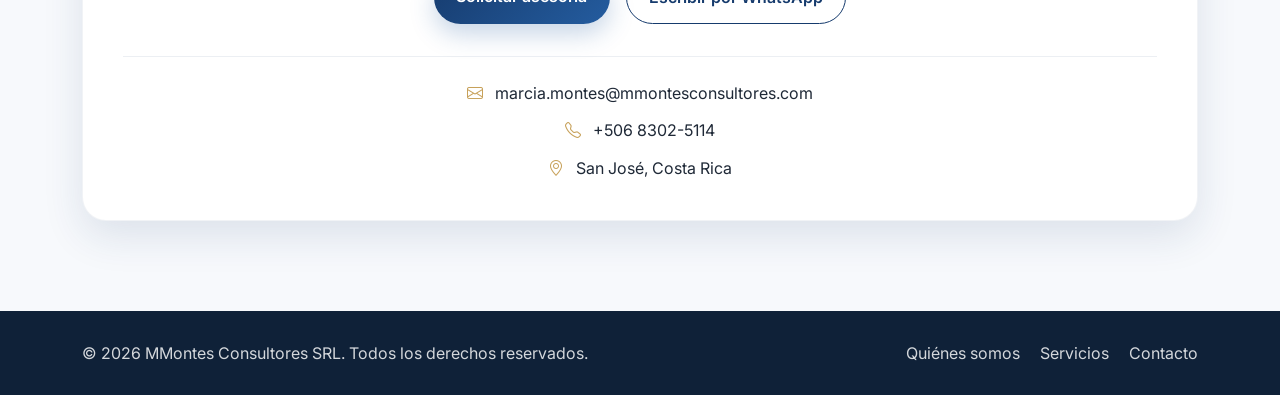
==== commit ed577ada: "Cambio en index h1" ====
--- a/index.html
+++ b/index.html
@@ -24,8 +24,7 @@
   <link rel="icon" type="image/png" sizes="32x32" href="assets/favicon.png">
   <link rel="apple-touch-icon" href="assets/favicon.png">
 
-  <link rel="preload" href="css/style.css" as="style" onload="this.onload=null;this.rel='stylesheet'">
-  <noscript><link rel="stylesheet" href="css/style.css"></noscript>
+  <link rel="stylesheet" href="css/style.css">
 
   <style>
     .hero-home {
@@ -67,7 +66,7 @@
       <div class="row align-items-center g-4">
         <div class="col-lg-8">
           <span class="hero-badge">Consultoría profesional en Costa Rica</span>
-          <h1>Fortalecemos el control, la transparencia y la toma de decisiones</h1>
+          <h1>Auditoría, Control Interno y Consultoría Financiera en Costa Rica</h1>
           <p class="lead mb-4">
             MMontes Consultores SRL brinda soluciones técnicas en auditoría, control interno, consultoría financiera y gobierno corporativo, con enfoque preventivo, criterio profesional y acompañamiento confiable.
           </p>
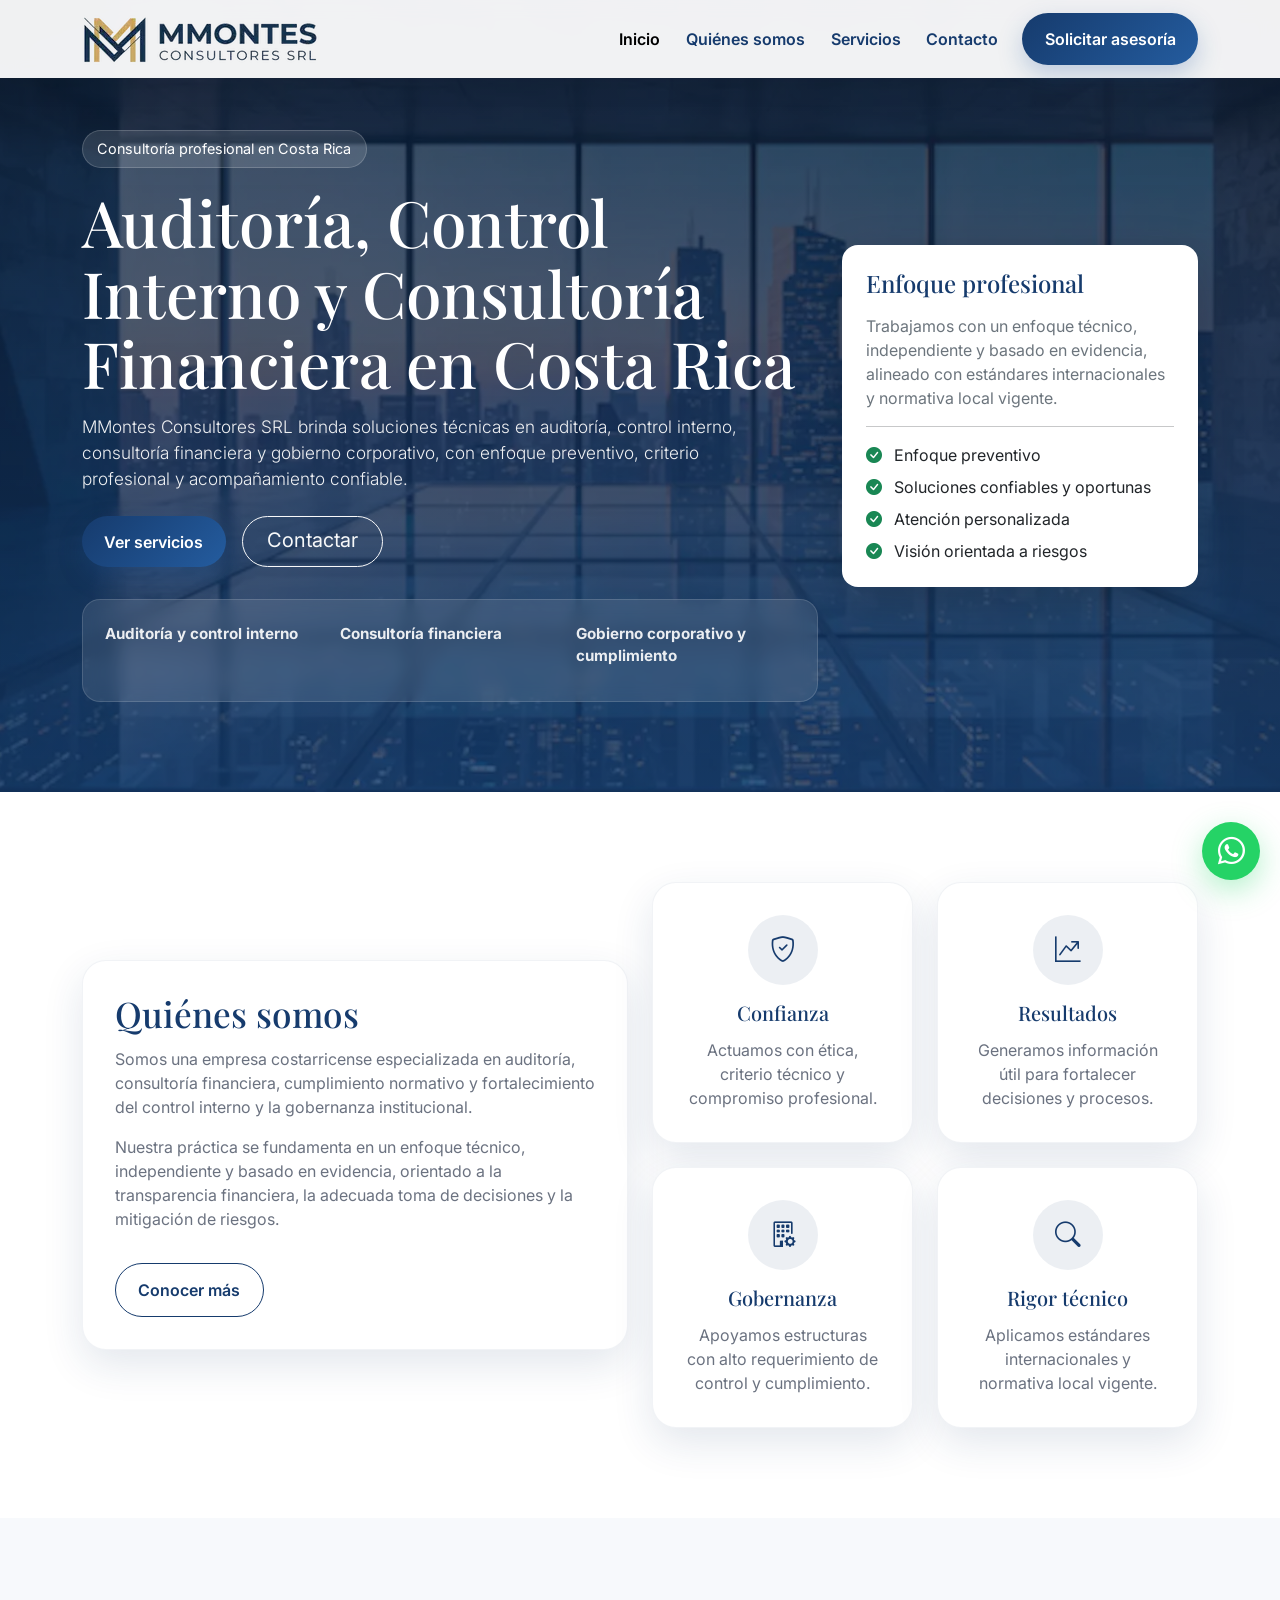
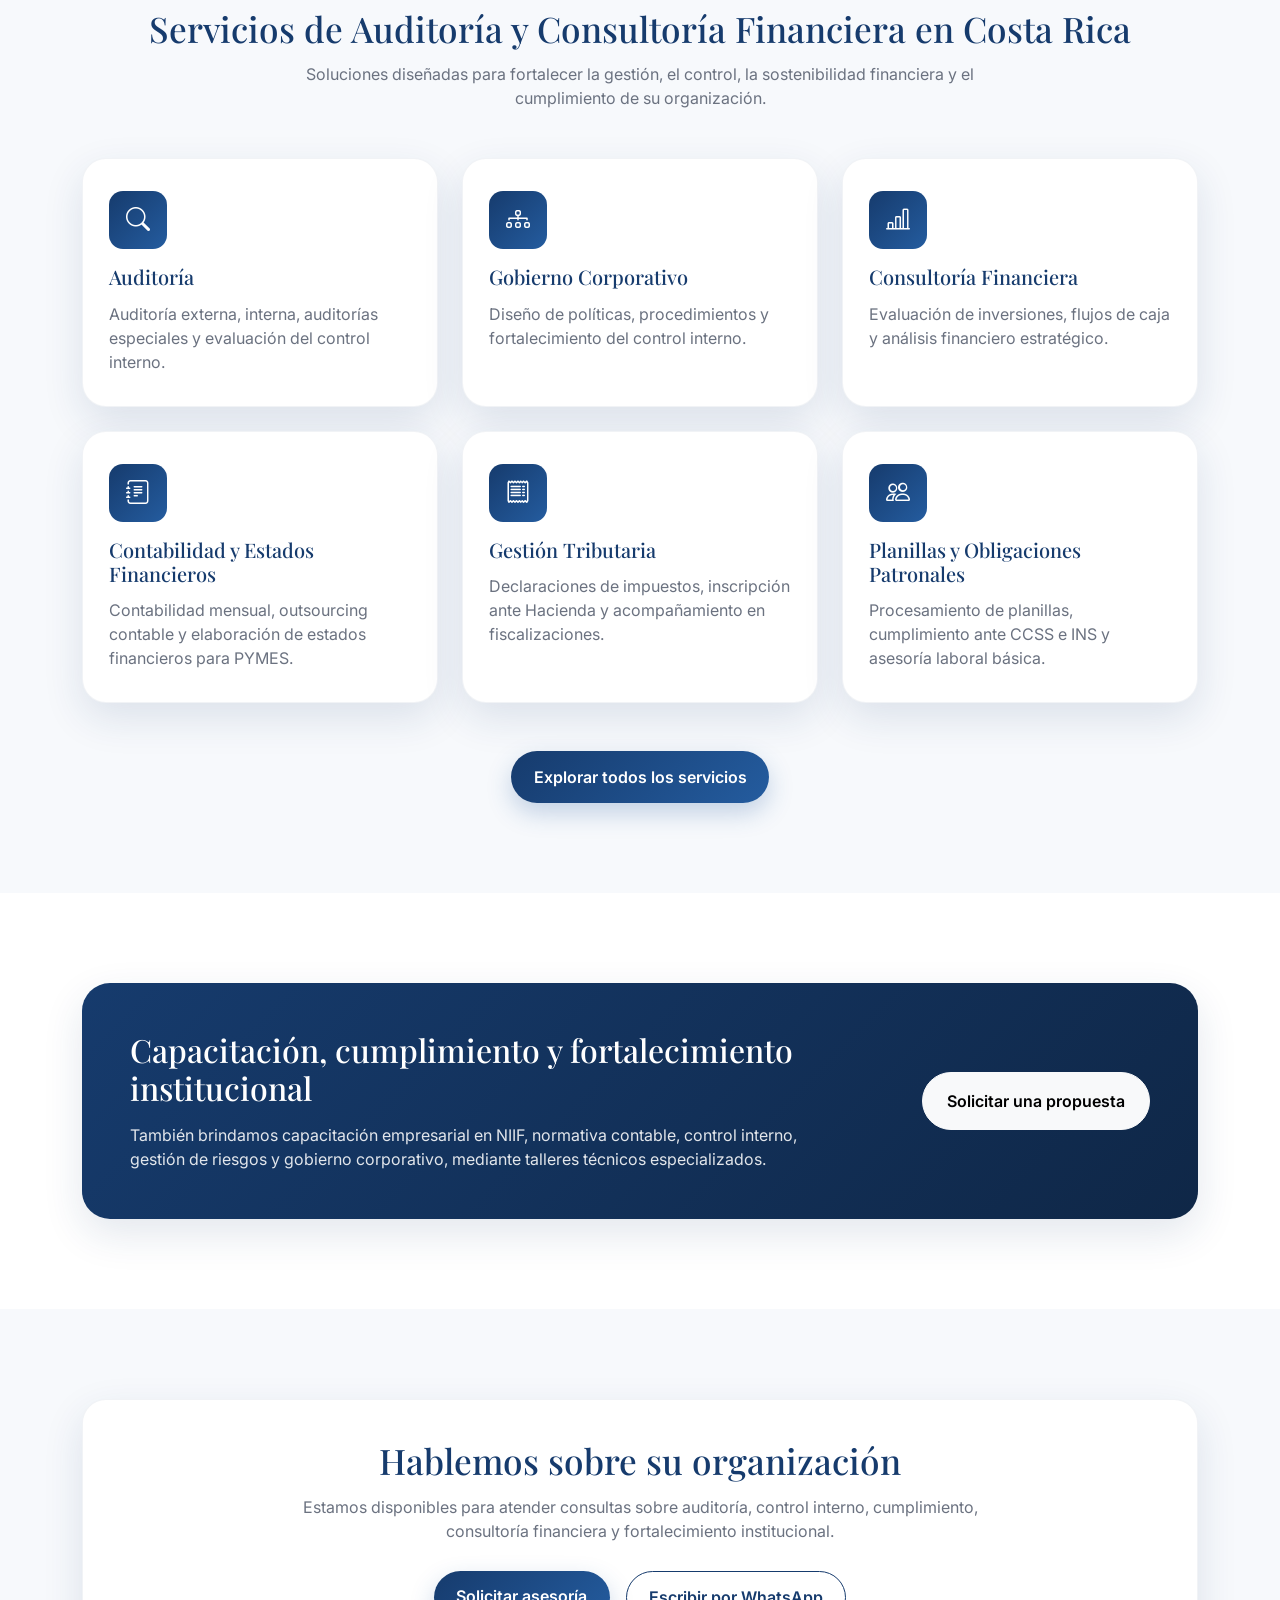
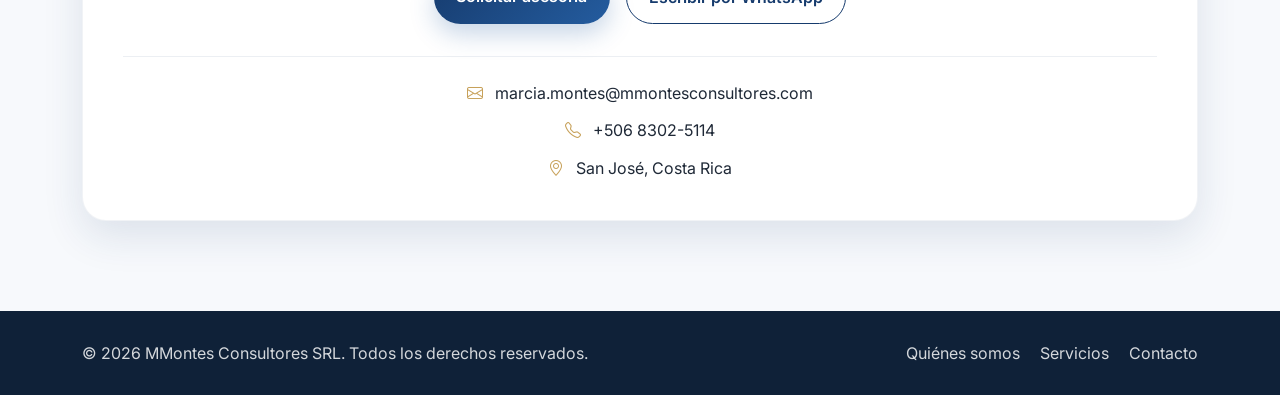
==== commit 24fa9723: "Creacion de busqueda google index" ====
--- a/index.html
+++ b/index.html
@@ -3,10 +3,11 @@
 <head>
   <meta charset="UTF-8" />
   <meta name="viewport" content="width=device-width, initial-scale=1.0" />
-  <title>MMontes Consultores SRL | Auditoría, Control Interno y Consultoría Financiera</title>
+  <title>Auditoría y Consultoría Financiera en Costa Rica | MMontes Consultores</title>
   <meta name="description" content="MMontes Consultores SRL ofrece servicios de auditoría, control interno, consultoría financiera, gobierno corporativo, precios de transferencia y certificaciones CPA en Costa Rica." />
   <meta name="geo.region" content="CR">
   <meta name="geo.placename" content="San José, Costa Rica">
+  <meta name="robots" content="index, follow">
 
   <link rel="preload" as="image" href="assets/hero-consultoria.webp" fetchpriority="high">
 
@@ -165,7 +166,7 @@
   <section class="section section-soft">
     <div class="container">
       <div class="text-center mb-5">
-        <h2 class="section-title">Servicios profesionales</h2>
+        <h2 class="section-title">Servicios de Auditoría y Consultoría Financiera en Costa Rica</h2>
         <p class="section-subtitle">
           Soluciones diseñadas para fortalecer la gestión, el control, la sostenibilidad financiera y el cumplimiento de su organización.
         </p>
@@ -300,5 +301,26 @@
   </a>
 
   <script defer src="https://cdn.jsdelivr.net/npm/bootstrap@5.3.3/dist/js/bootstrap.bundle.min.js"></script>
+
+  <script defer src="scripts/main.js"></script>
+  <script type="application/ld+json">
+  {
+    "@context": "https://schema.org",
+    "@type": "ProfessionalService",
+    "name": "MMontes Consultores SRL",
+    "url": "https://mmontesconsultores.com",
+    "telephone": "+50683025114",
+    "address": {
+      "@type": "PostalAddress",
+      "addressLocality": "San José",
+      "addressCountry": "CR"
+    },
+    "areaServed": "Costa Rica",
+    "sameAs": [
+      "https://www.linkedin.com"
+    ]
+  }
+  </script>
+
 </body>
 </html>
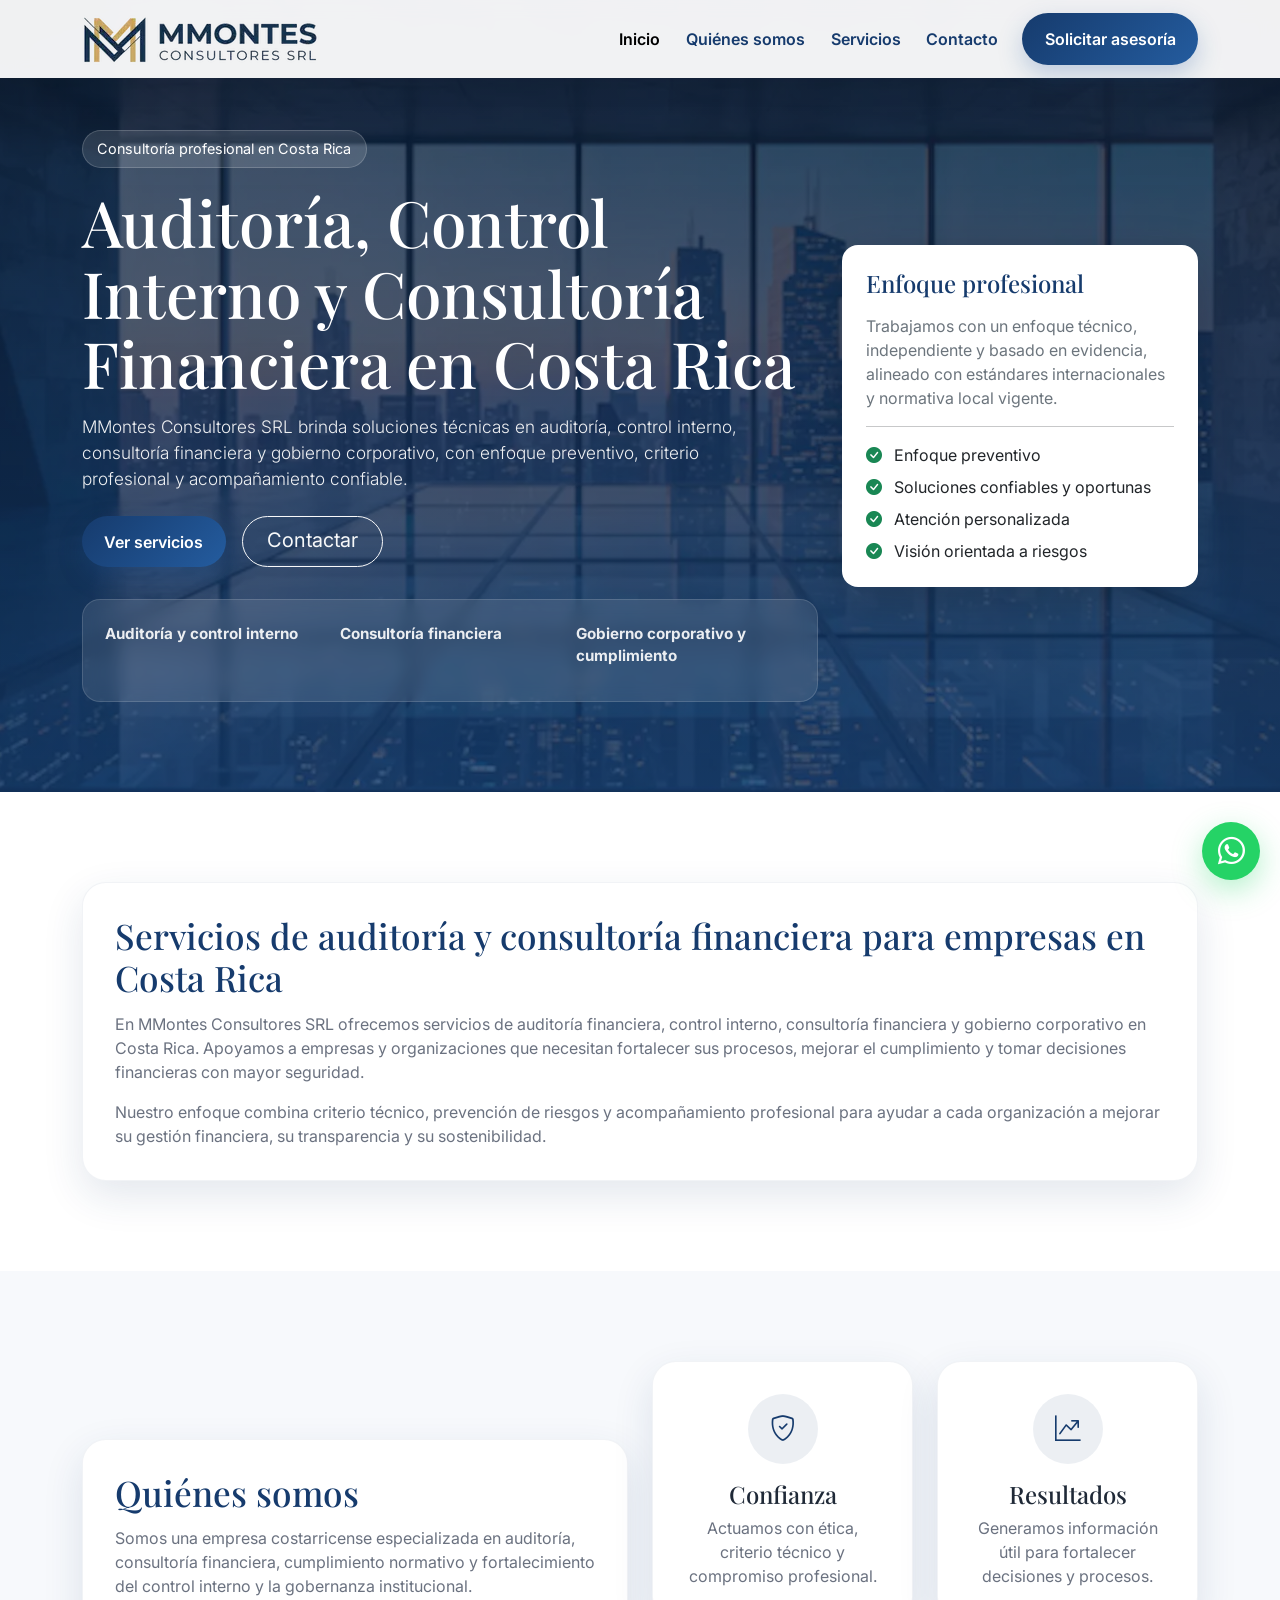
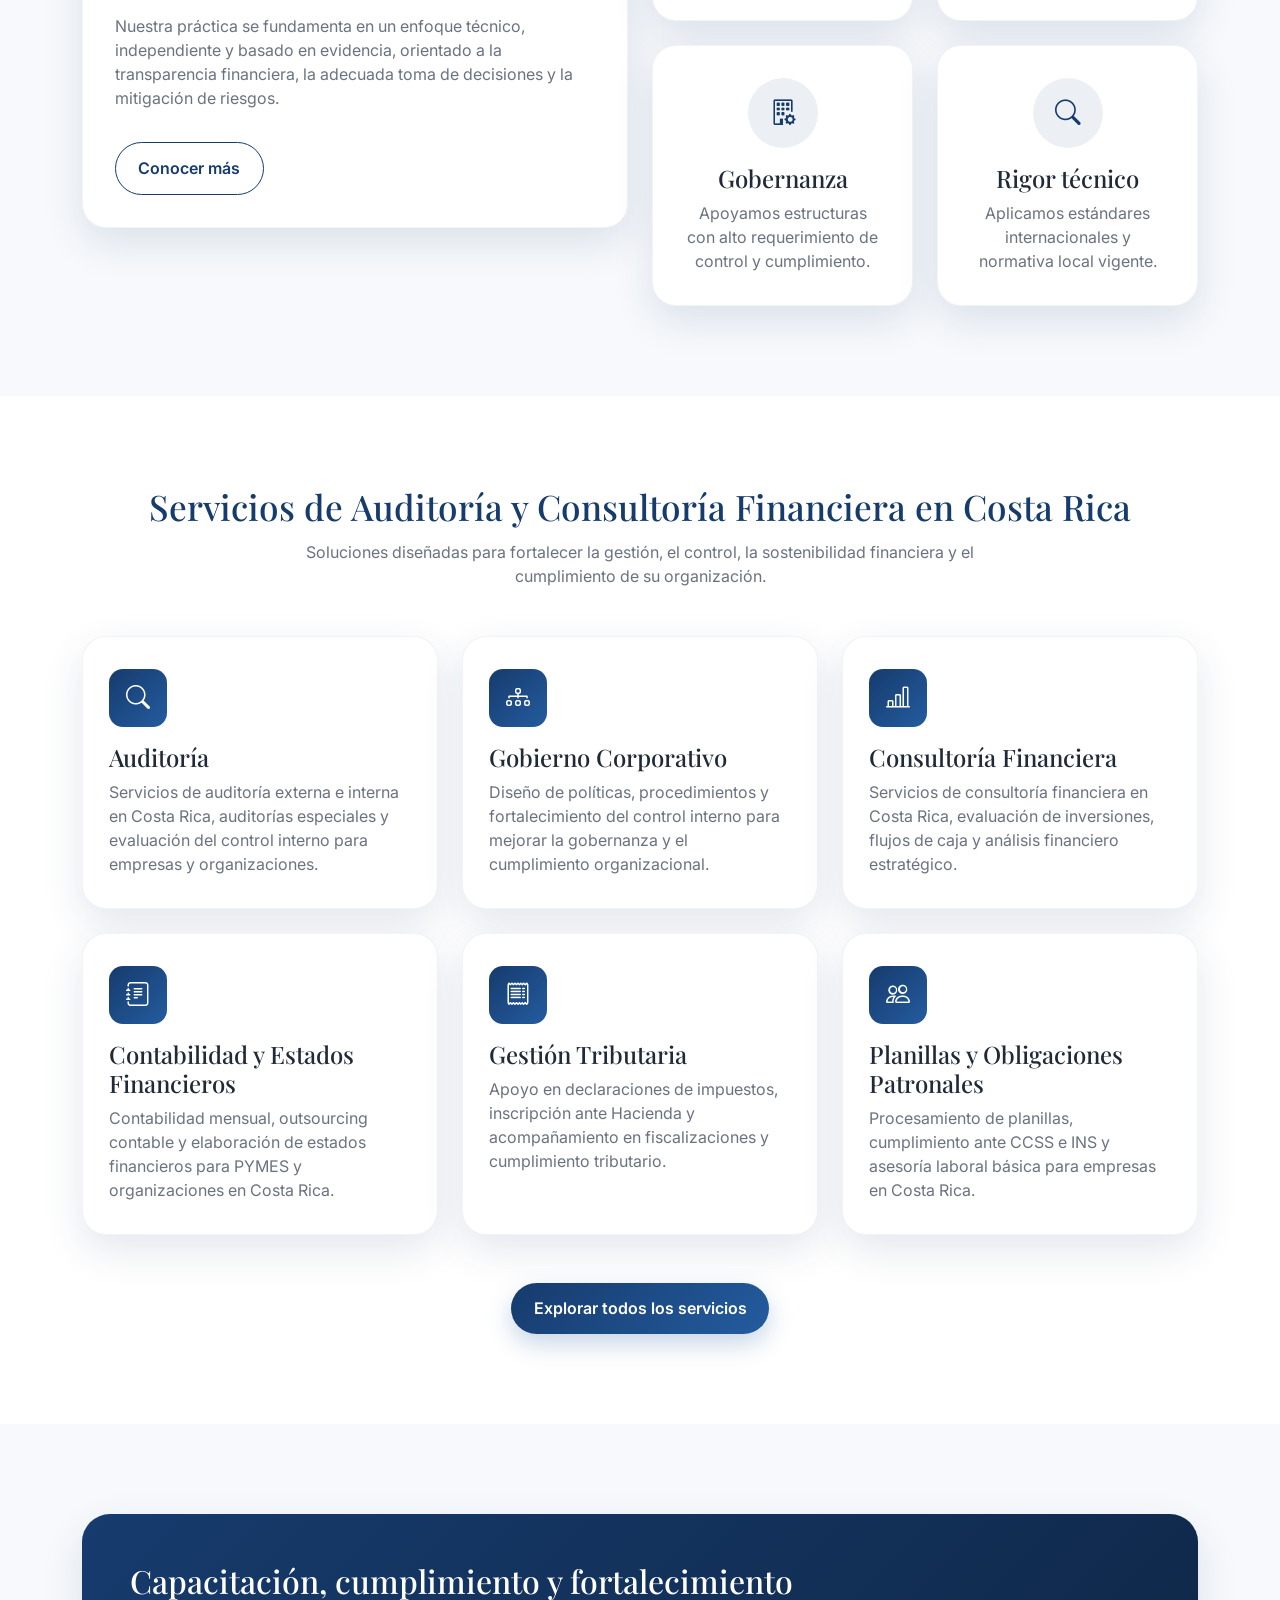
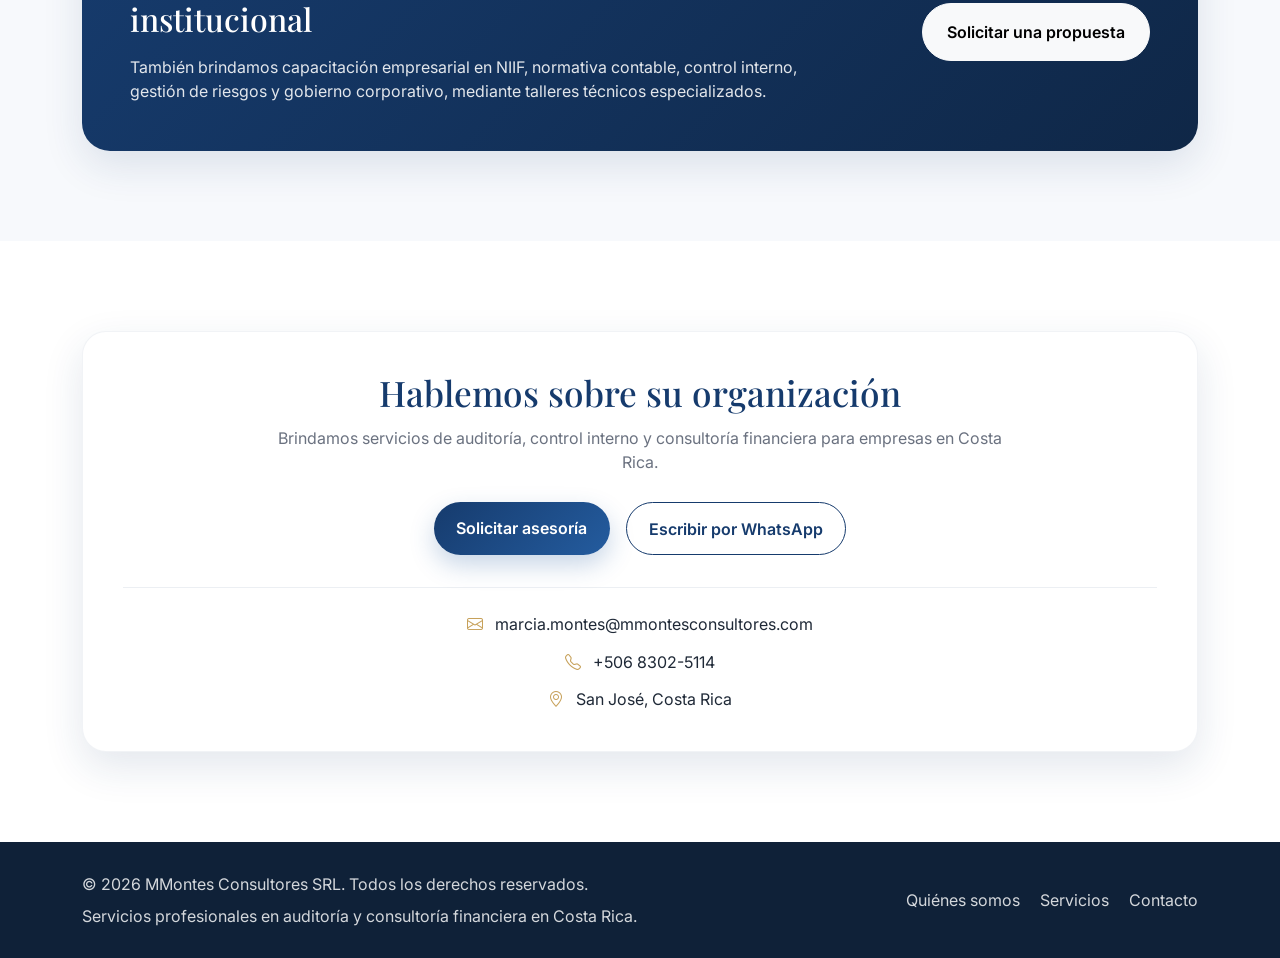
==== commit 86bfba76: "Mejora SEO index y servicios" ====
--- a/index.html
+++ b/index.html
@@ -3,11 +3,20 @@
 <head>
   <meta charset="UTF-8" />
   <meta name="viewport" content="width=device-width, initial-scale=1.0" />
+
   <title>Auditoría y Consultoría Financiera en Costa Rica | MMontes Consultores</title>
-  <meta name="description" content="MMontes Consultores SRL ofrece servicios de auditoría, control interno, consultoría financiera, gobierno corporativo, precios de transferencia y certificaciones CPA en Costa Rica." />
+  <meta name="description" content="Servicios de auditoría financiera, control interno y consultoría financiera en Costa Rica. MMontes Consultores ayuda a empresas a mejorar procesos, cumplimiento y toma de decisiones." />
+  <meta name="robots" content="index, follow">
   <meta name="geo.region" content="CR">
   <meta name="geo.placename" content="San José, Costa Rica">
-  <meta name="robots" content="index, follow">
+
+  <link rel="canonical" href="https://mmontesconsultores.com/">
+
+  <meta property="og:title" content="Auditoría y Consultoría Financiera en Costa Rica | MMontes Consultores">
+  <meta property="og:description" content="Servicios de auditoría financiera, control interno y consultoría financiera en Costa Rica.">
+  <meta property="og:url" content="https://mmontesconsultores.com/">
+  <meta property="og:type" content="website">
+  <meta property="og:locale" content="es_CR">
 
   <link rel="preload" as="image" href="assets/hero-consultoria.webp" fetchpriority="high">
 
@@ -34,275 +43,7 @@
         url('assets/hero-consultoria.webp') center/cover no-repeat;
     }
   </style>
-</head>
-<body>
-
-  <nav class="navbar navbar-expand-lg fixed-top">
-    <div class="container">
-      <a class="navbar-brand d-flex align-items-center gap-2" href="index.html">
-        <img src="assets/logo.webp" alt="MMontes Consultores SRL" width="200" height="52">
-      </a>
-
-      <button class="navbar-toggler" type="button" data-bs-toggle="collapse" data-bs-target="#menuPrincipal" aria-controls="menuPrincipal" aria-expanded="false" aria-label="Abrir navegación">
-        <span class="navbar-toggler-icon"></span>
-      </button>
-
-      <div class="collapse navbar-collapse" id="menuPrincipal">
-        <ul class="navbar-nav ms-auto align-items-lg-center">
-          <li class="nav-item"><a class="nav-link active" href="index.html">Inicio</a></li>
-          <li class="nav-item"><a class="nav-link" href="about.html">Quiénes somos</a></li>
-          <li class="nav-item"><a class="nav-link" href="servicios.html">Servicios</a></li>
-          <li class="nav-item"><a class="nav-link" href="contacto.html">Contacto</a></li>
-          <li class="nav-item ms-lg-3 mt-3 mt-lg-0">
-            <a class="btn btn-brand" href="contacto.html">Solicitar asesoría</a>
-          </li>
-        </ul>
-      </div>
-    </div>
-  </nav>
-
-<main>
-  <section class="hero hero-home">
-    <div class="container">
-      <div class="row align-items-center g-4">
-        <div class="col-lg-8">
-          <span class="hero-badge">Consultoría profesional en Costa Rica</span>
-          <h1>Auditoría, Control Interno y Consultoría Financiera en Costa Rica</h1>
-          <p class="lead mb-4">
-            MMontes Consultores SRL brinda soluciones técnicas en auditoría, control interno, consultoría financiera y gobierno corporativo, con enfoque preventivo, criterio profesional y acompañamiento confiable.
-          </p>
-
-          <div class="d-flex flex-wrap gap-3">
-            <a href="servicios.html" class="btn btn-brand">Ver servicios</a>
-            <a href="contacto.html" class="btn btn-outline-light btn-lg rounded-pill px-4">Contactar</a>
-          </div>
-
-          <div class="hero-card">
-            <div class="row g-3">
-              <div class="col-md-4">
-                <div class="mini-stat"><strong>Auditoría y control interno</strong></div>
-              </div>
-              <div class="col-md-4">
-                <div class="mini-stat"><strong>Consultoría financiera</strong></div>
-              </div>
-              <div class="col-md-4">
-                <div class="mini-stat"><strong>Gobierno corporativo y cumplimiento</strong></div>
-              </div>
-            </div>
-          </div>
-        </div>
-
-        <div class="col-lg-4">
-          <div class="bg-white text-dark rounded-4 shadow-lg p-4">
-            <h3 class="h4 mb-3" style="color:#163B6D;">Enfoque profesional</h3>
-            <p class="mb-3 text-secondary">
-              Trabajamos con un enfoque técnico, independiente y basado en evidencia, alineado con estándares internacionales y normativa local vigente.
-            </p>
-            <hr>
-            <ul class="list-unstyled mb-0">
-              <li class="mb-2"><i class="bi bi-check-circle-fill text-success me-2"></i> Enfoque preventivo</li>
-              <li class="mb-2"><i class="bi bi-check-circle-fill text-success me-2"></i> Soluciones confiables y oportunas</li>
-              <li class="mb-2"><i class="bi bi-check-circle-fill text-success me-2"></i> Atención personalizada</li>
-              <li><i class="bi bi-check-circle-fill text-success me-2"></i> Visión orientada a riesgos</li>
-            </ul>
-          </div>
-        </div>
-      </div>
-    </div>
-  </section>
-
-  <section class="section">
-    <div class="container">
-      <div class="row g-4 align-items-center">
-        <div class="col-lg-6">
-          <div class="info-card">
-            <h2 class="section-title">Quiénes somos</h2>
-            <p class="mb-3">
-              Somos una empresa costarricense especializada en auditoría, consultoría financiera, cumplimiento normativo y fortalecimiento del control interno y la gobernanza institucional.
-            </p>
-            <p class="mb-3">
-              Nuestra práctica se fundamenta en un enfoque técnico, independiente y basado en evidencia, orientado a la transparencia financiera, la adecuada toma de decisiones y la mitigación de riesgos.
-            </p>
-            <a href="about.html" class="btn btn-outline-brand mt-3">Conocer más</a>
-          </div>
-        </div>
-
-        <div class="col-lg-6">
-          <div class="row g-4">
-            <div class="col-sm-6">
-              <div class="value-card">
-                <div class="value-icon"><i class="bi bi-shield-check"></i></div>
-                <h4>Confianza</h4>
-                <p>Actuamos con ética, criterio técnico y compromiso profesional.</p>
-              </div>
-            </div>
-            <div class="col-sm-6">
-              <div class="value-card">
-                <div class="value-icon"><i class="bi bi-graph-up-arrow"></i></div>
-                <h4>Resultados</h4>
-                <p>Generamos información útil para fortalecer decisiones y procesos.</p>
-              </div>
-            </div>
-            <div class="col-sm-6">
-              <div class="value-card">
-                <div class="value-icon"><i class="bi bi-building-gear"></i></div>
-                <h4>Gobernanza</h4>
-                <p>Apoyamos estructuras con alto requerimiento de control y cumplimiento.</p>
-              </div>
-            </div>
-            <div class="col-sm-6">
-              <div class="value-card">
-                <div class="value-icon"><i class="bi bi-search"></i></div>
-                <h4>Rigor técnico</h4>
-                <p>Aplicamos estándares internacionales y normativa local vigente.</p>
-              </div>
-            </div>
-          </div>
-        </div>
-      </div>
-    </div>
-  </section>
-
-  <section class="section section-soft">
-    <div class="container">
-      <div class="text-center mb-5">
-        <h2 class="section-title">Servicios de Auditoría y Consultoría Financiera en Costa Rica</h2>
-        <p class="section-subtitle">
-          Soluciones diseñadas para fortalecer la gestión, el control, la sostenibilidad financiera y el cumplimiento de su organización.
-        </p>
-      </div>
-
-      <div class="row g-4">
-
-        <div class="col-md-6 col-xl-4">
-          <div class="service-card">
-            <div class="service-icon"><i class="bi bi-search"></i></div>
-            <h4>Auditoría</h4>
-            <p>Auditoría externa, interna, auditorías especiales y evaluación del control interno.</p>
-          </div>
-        </div>
-
-        <div class="col-md-6 col-xl-4">
-          <div class="service-card">
-            <div class="service-icon"><i class="bi bi-diagram-3"></i></div>
-            <h4>Gobierno Corporativo</h4>
-            <p>Diseño de políticas, procedimientos y fortalecimiento del control interno.</p>
-          </div>
-        </div>
-
-        <div class="col-md-6 col-xl-4">
-          <div class="service-card">
-            <div class="service-icon"><i class="bi bi-bar-chart-line"></i></div>
-            <h4>Consultoría Financiera</h4>
-            <p>Evaluación de inversiones, flujos de caja y análisis financiero estratégico.</p>
-          </div>
-        </div>
-
-        <div class="col-md-6 col-xl-4">
-          <div class="service-card">
-            <div class="service-icon"><i class="bi bi-journal-text"></i></div>
-            <h4>Contabilidad y Estados Financieros</h4>
-            <p>Contabilidad mensual, outsourcing contable y elaboración de estados financieros para PYMES.</p>
-          </div>
-        </div>
-
-        <div class="col-md-6 col-xl-4">
-          <div class="service-card">
-            <div class="service-icon"><i class="bi bi-receipt"></i></div>
-            <h4>Gestión Tributaria</h4>
-            <p>Declaraciones de impuestos, inscripción ante Hacienda y acompañamiento en fiscalizaciones.</p>
-          </div>
-        </div>
-
-        <div class="col-md-6 col-xl-4">
-          <div class="service-card">
-            <div class="service-icon"><i class="bi bi-people"></i></div>
-            <h4>Planillas y Obligaciones Patronales</h4>
-            <p>Procesamiento de planillas, cumplimiento ante CCSS e INS y asesoría laboral básica.</p>
-          </div>
-        </div>
-
-      </div>
-
-      <div class="text-center mt-5">
-        <a href="servicios.html" class="btn btn-brand">Explorar todos los servicios</a>
-      </div>
-    </div>
-  </section>
-
-  <section class="section">
-    <div class="container">
-      <div class="highlight-box">
-        <div class="row g-4 align-items-center">
-          <div class="col-lg-8">
-            <h2 class="mb-3">Capacitación, cumplimiento y fortalecimiento institucional</h2>
-            <p class="mb-0">
-              También brindamos capacitación empresarial en NIIF, normativa contable, control interno, gestión de riesgos y gobierno corporativo, mediante talleres técnicos especializados.
-            </p>
-          </div>
-          <div class="col-lg-4 text-lg-end">
-            <a href="contacto.html" class="btn btn-light rounded-pill px-4 py-3 fw-semibold">Solicitar una propuesta</a>
-          </div>
-        </div>
-      </div>
-    </div>
-  </section>
-
-  <section class="section section-soft">
-    <div class="container">
-      <div class="cta-contact-box">
-        <h2 class="section-title">Hablemos sobre su organización</h2>
-        <p class="section-subtitle">
-          Estamos disponibles para atender consultas sobre auditoría, control interno, cumplimiento, consultoría financiera y fortalecimiento institucional.
-        </p>
-
-        <div class="cta-contact-actions">
-          <a href="contacto.html" class="btn btn-brand">Solicitar asesoría</a>
-          <a href="https://wa.me/50683025114" target="_blank" rel="noopener" class="btn btn-outline-brand">Escribir por WhatsApp</a>
-        </div>
-
-        <div class="cta-contact-meta">
-          <div class="meta-item">
-            <i class="bi bi-envelope"></i>
-            <span>marcia.montes@mmontesconsultores.com</span>
-          </div>
-          <div class="meta-item">
-            <i class="bi bi-telephone"></i>
-            <span>+506 8302-5114</span>
-          </div>
-          <div class="meta-item">
-            <i class="bi bi-geo-alt"></i>
-            <span>San José, Costa Rica</span>
-          </div>
-        </div>
-      </div>
-    </div>
-  </section>
-
-</main>
-
-  <footer class="footer">
-    <div class="container">
-      <div class="row g-3 align-items-center">
-        <div class="col-md-7">
-          <p class="mb-0">© 2026 MMontes Consultores SRL. Todos los derechos reservados.</p>
-        </div>
-        <div class="col-md-5 text-md-end">
-          <a href="about.html" class="me-3">Quiénes somos</a>
-          <a href="servicios.html" class="me-3">Servicios</a>
-          <a href="contacto.html">Contacto</a>
-        </div>
-      </div>
-    </div>
-  </footer>
-
-  <a class="whatsapp-float" href="https://wa.me/50683025114" target="_blank" rel="noopener" aria-label="WhatsApp">
-    <i class="bi bi-whatsapp"></i>
-  </a>
-
-  <script defer src="https://cdn.jsdelivr.net/npm/bootstrap@5.3.3/dist/js/bootstrap.bundle.min.js"></script>
-
-  <script defer src="scripts/main.js"></script>
+
   <script type="application/ld+json">
   {
     "@context": "https://schema.org",
@@ -315,12 +56,290 @@
       "addressLocality": "San José",
       "addressCountry": "CR"
     },
-    "areaServed": "Costa Rica",
-    "sameAs": [
-      "https://www.linkedin.com"
-    ]
+    "areaServed": "Costa Rica"
   }
   </script>
-
+</head>
+<body>
+
+  <nav class="navbar navbar-expand-lg fixed-top">
+    <div class="container">
+      <a class="navbar-brand d-flex align-items-center gap-2" href="index.html">
+        <img src="assets/logo.webp" alt="MMontes Consultores SRL" width="200" height="52">
+      </a>
+
+      <button class="navbar-toggler" type="button" data-bs-toggle="collapse" data-bs-target="#menuPrincipal" aria-controls="menuPrincipal" aria-expanded="false" aria-label="Abrir navegación">
+        <span class="navbar-toggler-icon"></span>
+      </button>
+
+      <div class="collapse navbar-collapse" id="menuPrincipal">
+        <ul class="navbar-nav ms-auto align-items-lg-center">
+          <li class="nav-item"><a class="nav-link active" href="index.html">Inicio</a></li>
+          <li class="nav-item"><a class="nav-link" href="about.html">Quiénes somos</a></li>
+          <li class="nav-item"><a class="nav-link" href="servicios.html">Servicios</a></li>
+          <li class="nav-item"><a class="nav-link" href="contacto.html">Contacto</a></li>
+          <li class="nav-item ms-lg-3 mt-3 mt-lg-0">
+            <a class="btn btn-brand" href="contacto.html">Solicitar asesoría</a>
+          </li>
+        </ul>
+      </div>
+    </div>
+  </nav>
+
+  <main>
+    <section class="hero hero-home">
+      <div class="container">
+        <div class="row align-items-center g-4">
+          <div class="col-lg-8">
+            <span class="hero-badge">Consultoría profesional en Costa Rica</span>
+            <h1>Auditoría, Control Interno y Consultoría Financiera en Costa Rica</h1>
+            <p class="lead mb-4">
+              MMontes Consultores SRL brinda soluciones técnicas en auditoría, control interno, consultoría financiera y gobierno corporativo, con enfoque preventivo, criterio profesional y acompañamiento confiable.
+            </p>
+
+            <div class="d-flex flex-wrap gap-3">
+              <a href="servicios.html" class="btn btn-brand">Ver servicios</a>
+              <a href="contacto.html" class="btn btn-outline-light btn-lg rounded-pill px-4">Contactar</a>
+            </div>
+
+            <div class="hero-card">
+              <div class="row g-3">
+                <div class="col-md-4">
+                  <div class="mini-stat"><strong>Auditoría y control interno</strong></div>
+                </div>
+                <div class="col-md-4">
+                  <div class="mini-stat"><strong>Consultoría financiera</strong></div>
+                </div>
+                <div class="col-md-4">
+                  <div class="mini-stat"><strong>Gobierno corporativo y cumplimiento</strong></div>
+                </div>
+              </div>
+            </div>
+          </div>
+
+          <div class="col-lg-4">
+            <div class="bg-white text-dark rounded-4 shadow-lg p-4">
+              <p class="h4 mb-3" style="color:#163B6D; font-family:'Playfair Display', serif;">Enfoque profesional</p>
+              <p class="mb-3 text-secondary">
+                Trabajamos con un enfoque técnico, independiente y basado en evidencia, alineado con estándares internacionales y normativa local vigente.
+              </p>
+              <hr>
+              <ul class="list-unstyled mb-0">
+                <li class="mb-2"><i class="bi bi-check-circle-fill text-success me-2"></i> Enfoque preventivo</li>
+                <li class="mb-2"><i class="bi bi-check-circle-fill text-success me-2"></i> Soluciones confiables y oportunas</li>
+                <li class="mb-2"><i class="bi bi-check-circle-fill text-success me-2"></i> Atención personalizada</li>
+                <li><i class="bi bi-check-circle-fill text-success me-2"></i> Visión orientada a riesgos</li>
+              </ul>
+            </div>
+          </div>
+        </div>
+      </div>
+    </section>
+
+    <section class="section">
+      <div class="container">
+        <div class="info-card">
+          <h2 class="section-title">Servicios de auditoría y consultoría financiera para empresas en Costa Rica</h2>
+          <p class="mb-3">
+            En MMontes Consultores SRL ofrecemos servicios de auditoría financiera, control interno, consultoría financiera y gobierno corporativo en Costa Rica. Apoyamos a empresas y organizaciones que necesitan fortalecer sus procesos, mejorar el cumplimiento y tomar decisiones financieras con mayor seguridad.
+          </p>
+          <p class="mb-0">
+            Nuestro enfoque combina criterio técnico, prevención de riesgos y acompañamiento profesional para ayudar a cada organización a mejorar su gestión financiera, su transparencia y su sostenibilidad.
+          </p>
+        </div>
+      </div>
+    </section>
+
+    <section class="section section-soft">
+      <div class="container">
+        <div class="row g-4 align-items-center">
+          <div class="col-lg-6">
+            <div class="info-card">
+              <h2 class="section-title">Quiénes somos</h2>
+              <p class="mb-3">
+                Somos una empresa costarricense especializada en auditoría, consultoría financiera, cumplimiento normativo y fortalecimiento del control interno y la gobernanza institucional.
+              </p>
+              <p class="mb-3">
+                Nuestra práctica se fundamenta en un enfoque técnico, independiente y basado en evidencia, orientado a la transparencia financiera, la adecuada toma de decisiones y la mitigación de riesgos.
+              </p>
+              <a href="about.html" class="btn btn-outline-brand mt-3">Conocer más</a>
+            </div>
+          </div>
+
+          <div class="col-lg-6">
+            <div class="row g-4">
+              <div class="col-sm-6">
+                <div class="value-card">
+                  <div class="value-icon"><i class="bi bi-shield-check"></i></div>
+                  <h3 class="h4">Confianza</h3>
+                  <p>Actuamos con ética, criterio técnico y compromiso profesional.</p>
+                </div>
+              </div>
+              <div class="col-sm-6">
+                <div class="value-card">
+                  <div class="value-icon"><i class="bi bi-graph-up-arrow"></i></div>
+                  <h3 class="h4">Resultados</h3>
+                  <p>Generamos información útil para fortalecer decisiones y procesos.</p>
+                </div>
+              </div>
+              <div class="col-sm-6">
+                <div class="value-card">
+                  <div class="value-icon"><i class="bi bi-building-gear"></i></div>
+                  <h3 class="h4">Gobernanza</h3>
+                  <p>Apoyamos estructuras con alto requerimiento de control y cumplimiento.</p>
+                </div>
+              </div>
+              <div class="col-sm-6">
+                <div class="value-card">
+                  <div class="value-icon"><i class="bi bi-search"></i></div>
+                  <h3 class="h4">Rigor técnico</h3>
+                  <p>Aplicamos estándares internacionales y normativa local vigente.</p>
+                </div>
+              </div>
+            </div>
+          </div>
+        </div>
+      </div>
+    </section>
+
+    <section class="section">
+      <div class="container">
+        <div class="text-center mb-5">
+          <h2 class="section-title">Servicios de Auditoría y Consultoría Financiera en Costa Rica</h2>
+          <p class="section-subtitle">
+            Soluciones diseñadas para fortalecer la gestión, el control, la sostenibilidad financiera y el cumplimiento de su organización.
+          </p>
+        </div>
+
+        <div class="row g-4">
+
+          <div class="col-md-6 col-xl-4">
+            <div class="service-card">
+              <div class="service-icon"><i class="bi bi-search"></i></div>
+              <h3 class="h4">Auditoría</h3>
+              <p>Servicios de auditoría externa e interna en Costa Rica, auditorías especiales y evaluación del control interno para empresas y organizaciones.</p>
+            </div>
+          </div>
+
+          <div class="col-md-6 col-xl-4">
+            <div class="service-card">
+              <div class="service-icon"><i class="bi bi-diagram-3"></i></div>
+              <h3 class="h4">Gobierno Corporativo</h3>
+              <p>Diseño de políticas, procedimientos y fortalecimiento del control interno para mejorar la gobernanza y el cumplimiento organizacional.</p>
+            </div>
+          </div>
+
+          <div class="col-md-6 col-xl-4">
+            <div class="service-card">
+              <div class="service-icon"><i class="bi bi-bar-chart-line"></i></div>
+              <h3 class="h4">Consultoría Financiera</h3>
+              <p>Servicios de consultoría financiera en Costa Rica, evaluación de inversiones, flujos de caja y análisis financiero estratégico.</p>
+            </div>
+          </div>
+
+          <div class="col-md-6 col-xl-4">
+            <div class="service-card">
+              <div class="service-icon"><i class="bi bi-journal-text"></i></div>
+              <h3 class="h4">Contabilidad y Estados Financieros</h3>
+              <p>Contabilidad mensual, outsourcing contable y elaboración de estados financieros para PYMES y organizaciones en Costa Rica.</p>
+            </div>
+          </div>
+
+          <div class="col-md-6 col-xl-4">
+            <div class="service-card">
+              <div class="service-icon"><i class="bi bi-receipt"></i></div>
+              <h3 class="h4">Gestión Tributaria</h3>
+              <p>Apoyo en declaraciones de impuestos, inscripción ante Hacienda y acompañamiento en fiscalizaciones y cumplimiento tributario.</p>
+            </div>
+          </div>
+
+          <div class="col-md-6 col-xl-4">
+            <div class="service-card">
+              <div class="service-icon"><i class="bi bi-people"></i></div>
+              <h3 class="h4">Planillas y Obligaciones Patronales</h3>
+              <p>Procesamiento de planillas, cumplimiento ante CCSS e INS y asesoría laboral básica para empresas en Costa Rica.</p>
+            </div>
+          </div>
+
+        </div>
+
+        <div class="text-center mt-5">
+          <a href="servicios.html" class="btn btn-brand">Explorar todos los servicios</a>
+        </div>
+      </div>
+    </section>
+
+    <section class="section section-soft">
+      <div class="container">
+        <div class="highlight-box">
+          <div class="row g-4 align-items-center">
+            <div class="col-lg-8">
+              <h2 class="mb-3">Capacitación, cumplimiento y fortalecimiento institucional</h2>
+              <p class="mb-0">
+                También brindamos capacitación empresarial en NIIF, normativa contable, control interno, gestión de riesgos y gobierno corporativo, mediante talleres técnicos especializados.
+              </p>
+            </div>
+            <div class="col-lg-4 text-lg-end">
+              <a href="contacto.html" class="btn btn-light rounded-pill px-4 py-3 fw-semibold">Solicitar una propuesta</a>
+            </div>
+          </div>
+        </div>
+      </div>
+    </section>
+
+    <section class="section">
+      <div class="container">
+        <div class="cta-contact-box">
+          <h2 class="section-title">Hablemos sobre su organización</h2>
+          <p class="section-subtitle">
+            Brindamos servicios de auditoría, control interno y consultoría financiera para empresas en Costa Rica.
+          </p>
+
+          <div class="cta-contact-actions">
+            <a href="contacto.html" class="btn btn-brand">Solicitar asesoría</a>
+            <a href="https://wa.me/50683025114" target="_blank" rel="noopener" class="btn btn-outline-brand">Escribir por WhatsApp</a>
+          </div>
+
+          <div class="cta-contact-meta">
+            <div class="meta-item">
+              <i class="bi bi-envelope"></i>
+              <span>marcia.montes@mmontesconsultores.com</span>
+            </div>
+            <div class="meta-item">
+              <i class="bi bi-telephone"></i>
+              <span>+506 8302-5114</span>
+            </div>
+            <div class="meta-item">
+              <i class="bi bi-geo-alt"></i>
+              <span>San José, Costa Rica</span>
+            </div>
+          </div>
+        </div>
+      </div>
+    </section>
+  </main>
+
+  <footer class="footer">
+    <div class="container">
+      <div class="row g-3 align-items-center">
+        <div class="col-md-7">
+          <p class="mb-0">© 2026 MMontes Consultores SRL. Todos los derechos reservados.</p>
+          <p class="mb-0 mt-2">Servicios profesionales en auditoría y consultoría financiera en Costa Rica.</p>
+        </div>
+        <div class="col-md-5 text-md-end">
+          <a href="about.html" class="me-3">Quiénes somos</a>
+          <a href="servicios.html" class="me-3">Servicios</a>
+          <a href="contacto.html">Contacto</a>
+        </div>
+      </div>
+    </div>
+  </footer>
+
+  <a class="whatsapp-float" href="https://wa.me/50683025114" target="_blank" rel="noopener" aria-label="WhatsApp">
+    <i class="bi bi-whatsapp"></i>
+  </a>
+
+  <script defer src="https://cdn.jsdelivr.net/npm/bootstrap@5.3.3/dist/js/bootstrap.bundle.min.js"></script>
+  <script defer src="scripts/main.js"></script>
 </body>
 </html>
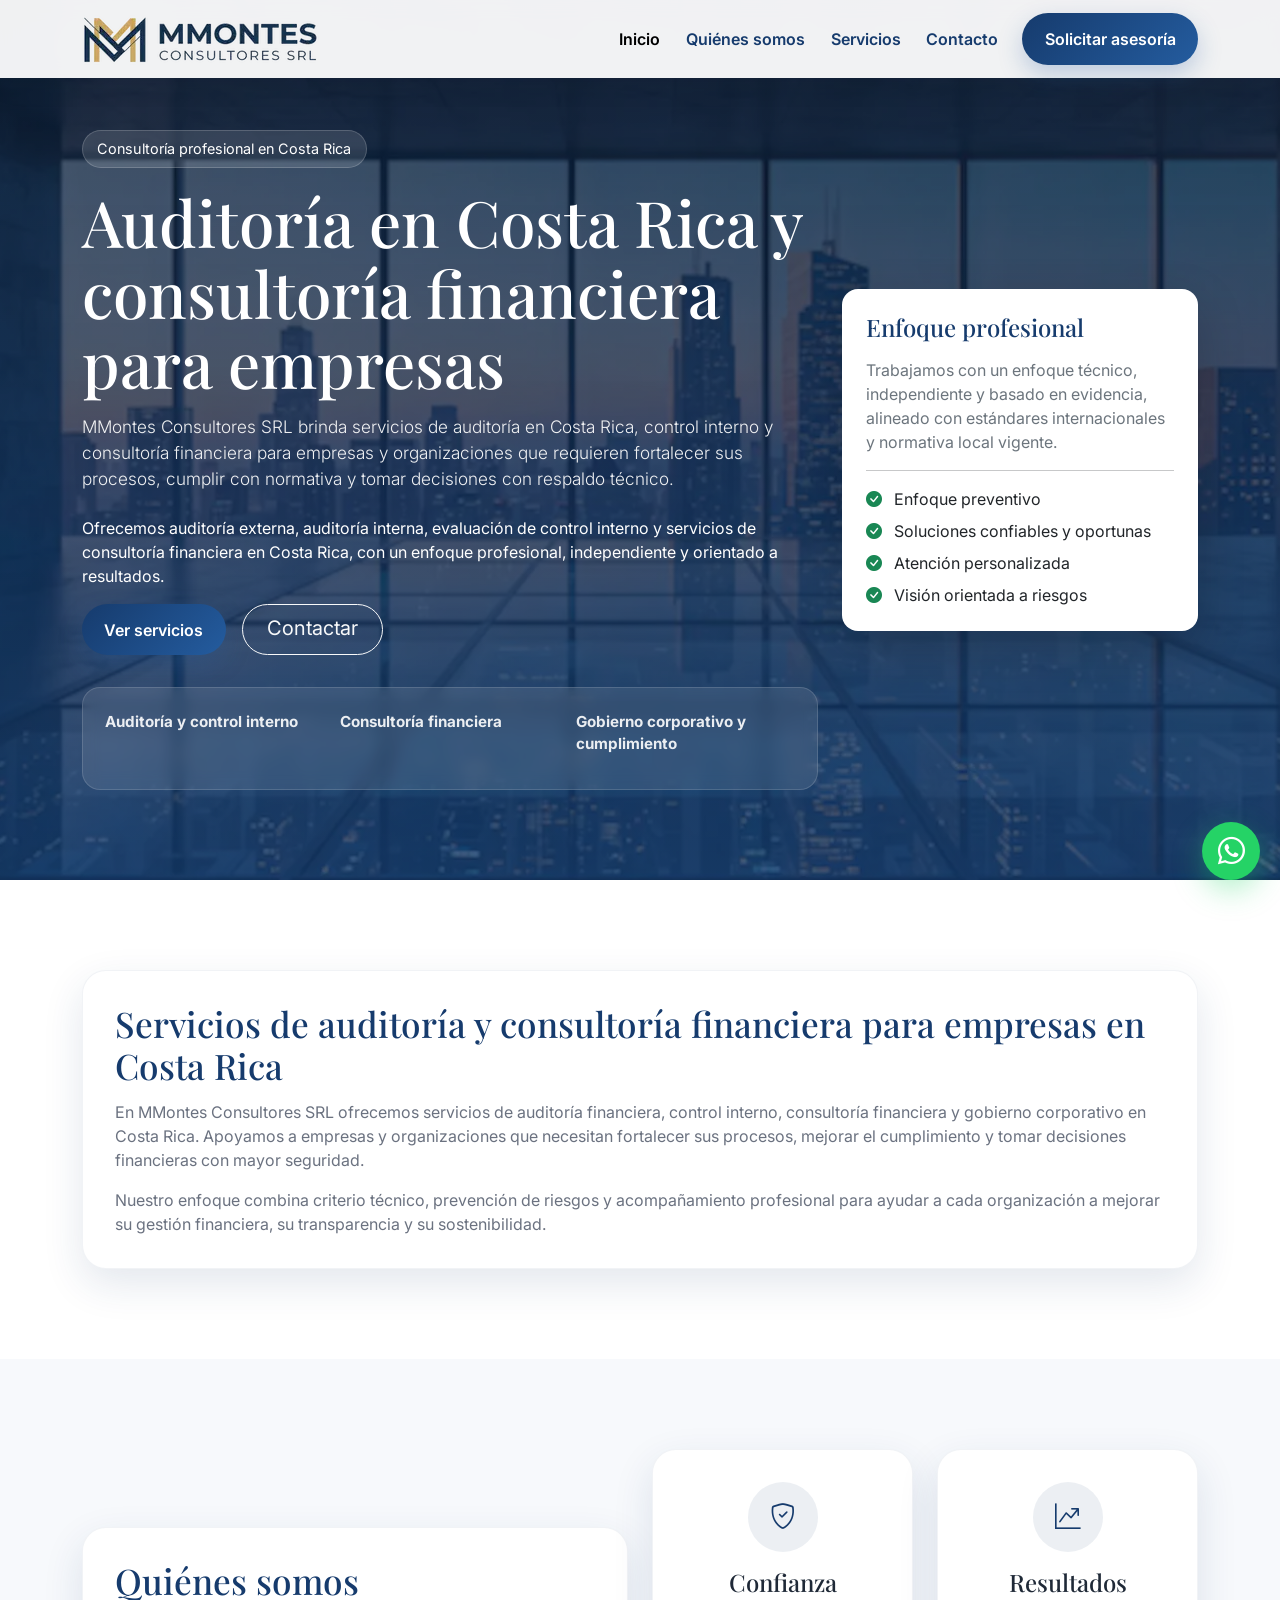
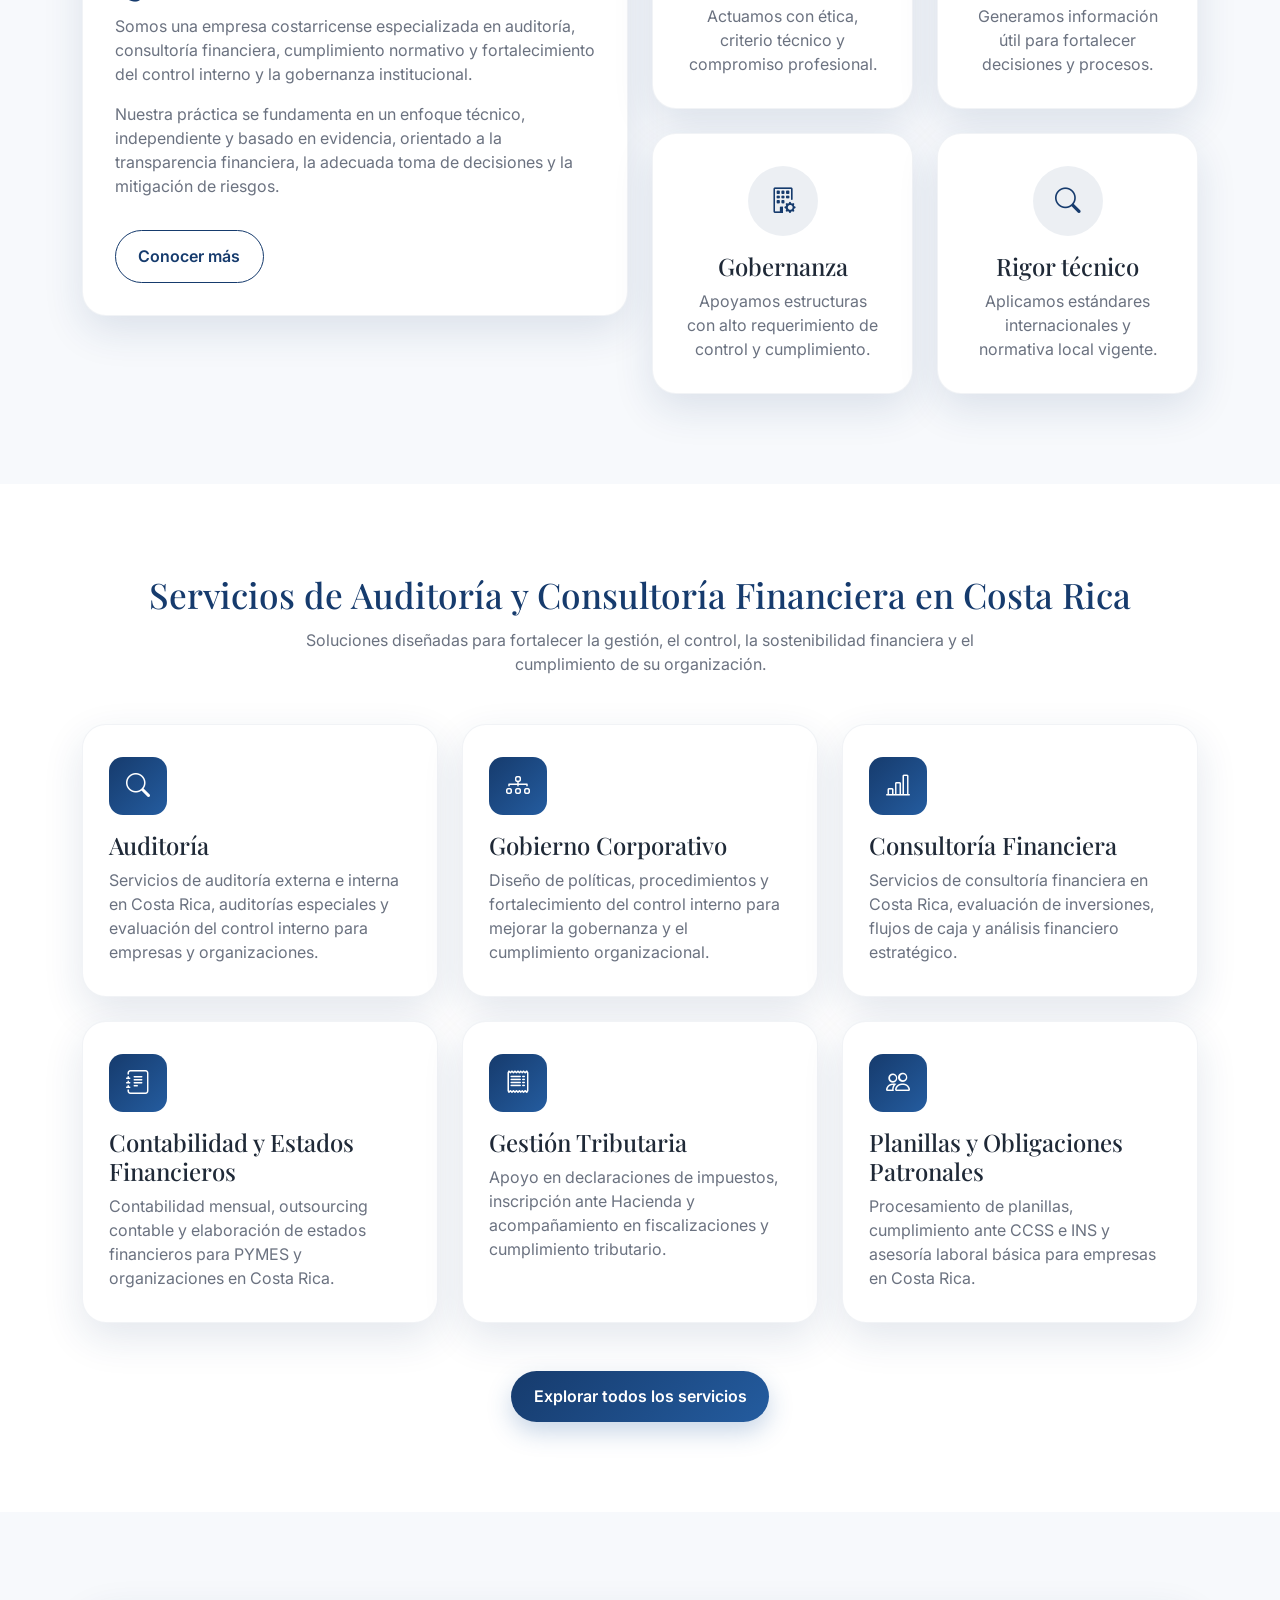
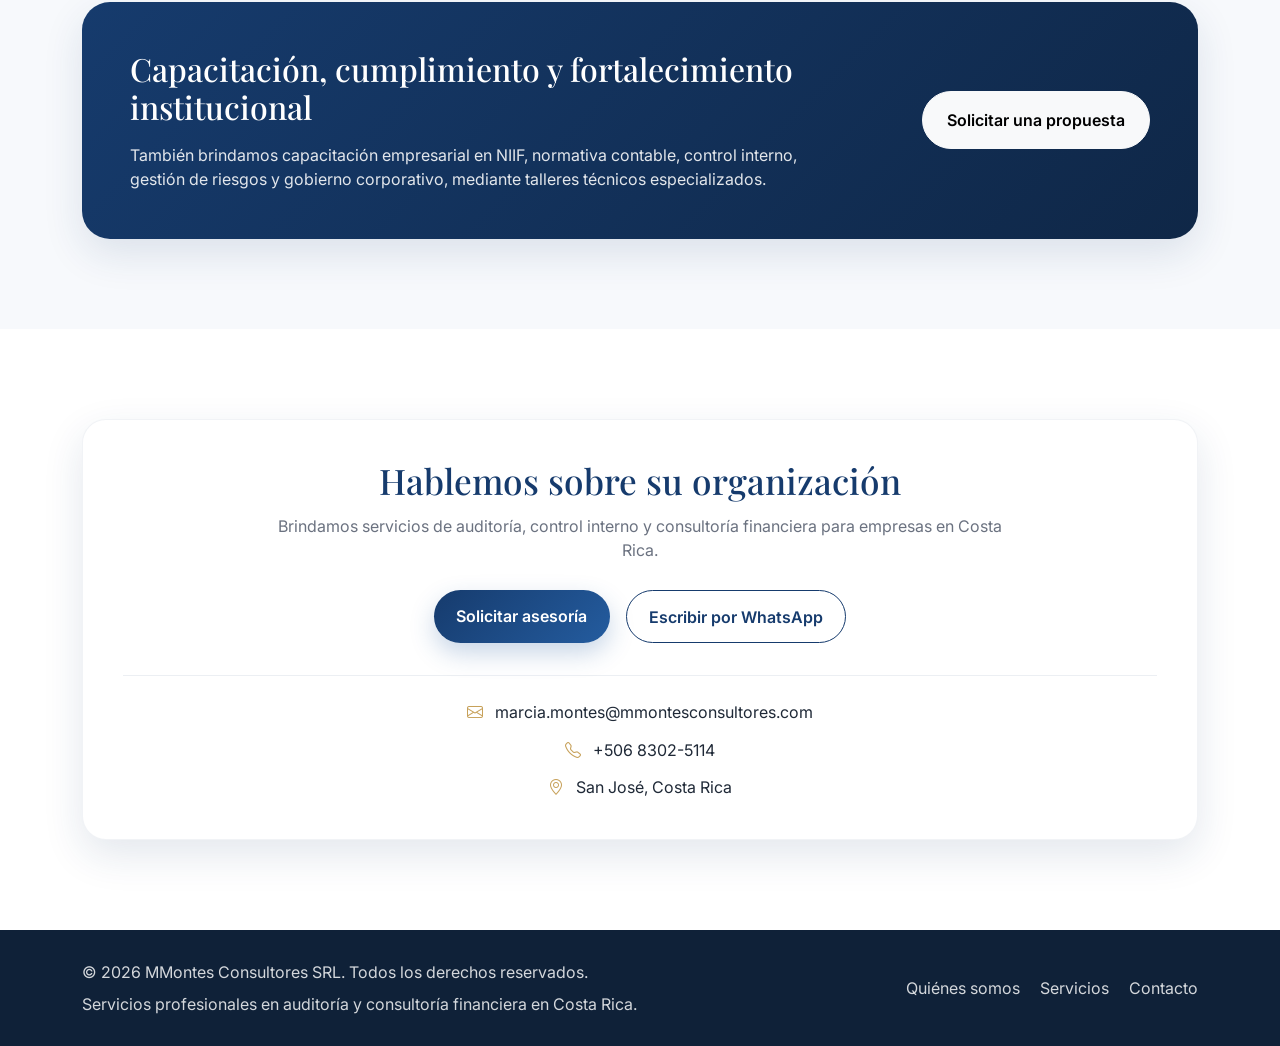
==== commit 7572d734: "feat: mejora SEO contenido home" ====
--- a/index.html
+++ b/index.html
@@ -92,14 +92,20 @@
         <div class="row align-items-center g-4">
           <div class="col-lg-8">
             <span class="hero-badge">Consultoría profesional en Costa Rica</span>
-            <h1>Auditoría, Control Interno y Consultoría Financiera en Costa Rica</h1>
+            <h1>Auditoría en Costa Rica y consultoría financiera para empresas</h1>
             <p class="lead mb-4">
-              MMontes Consultores SRL brinda soluciones técnicas en auditoría, control interno, consultoría financiera y gobierno corporativo, con enfoque preventivo, criterio profesional y acompañamiento confiable.
+              MMontes Consultores SRL brinda servicios de auditoría en Costa Rica, control interno y consultoría financiera para empresas y organizaciones que requieren fortalecer sus procesos, cumplir con normativa y tomar decisiones con respaldo técnico.
             </p>
 
+            <div class="mt-4">
+              <p>
+                Ofrecemos auditoría externa, auditoría interna, evaluación de control interno y servicios de consultoría financiera en Costa Rica, con un enfoque profesional, independiente y orientado a resultados.
+              </p>
+            </div>
+
             <div class="d-flex flex-wrap gap-3">
-              <a href="servicios.html" class="btn btn-brand">Ver servicios</a>
-              <a href="contacto.html" class="btn btn-outline-light btn-lg rounded-pill px-4">Contactar</a>
+              <a href="/servicios.html" class="btn btn-brand">Ver servicios</a>
+              <a href="/contacto.html" class="btn btn-outline-light btn-lg rounded-pill px-4">Contactar</a>
             </div>
 
             <div class="hero-card">
@@ -162,7 +168,7 @@
               <p class="mb-3">
                 Nuestra práctica se fundamenta en un enfoque técnico, independiente y basado en evidencia, orientado a la transparencia financiera, la adecuada toma de decisiones y la mitigación de riesgos.
               </p>
-              <a href="about.html" class="btn btn-outline-brand mt-3">Conocer más</a>
+              <a href="/about.html" class="btn btn-outline-brand mt-3">Conocer más</a>
             </div>
           </div>
 
@@ -264,7 +270,7 @@
         </div>
 
         <div class="text-center mt-5">
-          <a href="servicios.html" class="btn btn-brand">Explorar todos los servicios</a>
+          <a href="/servicios.html" class="btn btn-brand">Explorar todos los servicios</a>
         </div>
       </div>
     </section>
@@ -280,7 +286,7 @@
               </p>
             </div>
             <div class="col-lg-4 text-lg-end">
-              <a href="contacto.html" class="btn btn-light rounded-pill px-4 py-3 fw-semibold">Solicitar una propuesta</a>
+              <a href="/contacto.html" class="btn btn-light rounded-pill px-4 py-3 fw-semibold">Solicitar una propuesta</a>
             </div>
           </div>
         </div>
@@ -296,7 +302,7 @@
           </p>
 
           <div class="cta-contact-actions">
-            <a href="contacto.html" class="btn btn-brand">Solicitar asesoría</a>
+            <a href="/contacto.html" class="btn btn-brand">Solicitar asesoría</a>
             <a href="https://wa.me/50683025114" target="_blank" rel="noopener" class="btn btn-outline-brand">Escribir por WhatsApp</a>
           </div>
 
@@ -327,9 +333,9 @@
           <p class="mb-0 mt-2">Servicios profesionales en auditoría y consultoría financiera en Costa Rica.</p>
         </div>
         <div class="col-md-5 text-md-end">
-          <a href="about.html" class="me-3">Quiénes somos</a>
-          <a href="servicios.html" class="me-3">Servicios</a>
-          <a href="contacto.html">Contacto</a>
+          <a href="/about.html" class="me-3">Quiénes somos</a>
+          <a href="/servicios.html" class="me-3">Servicios</a>
+          <a href="/contacto.html">Contacto</a>
         </div>
       </div>
     </div>
